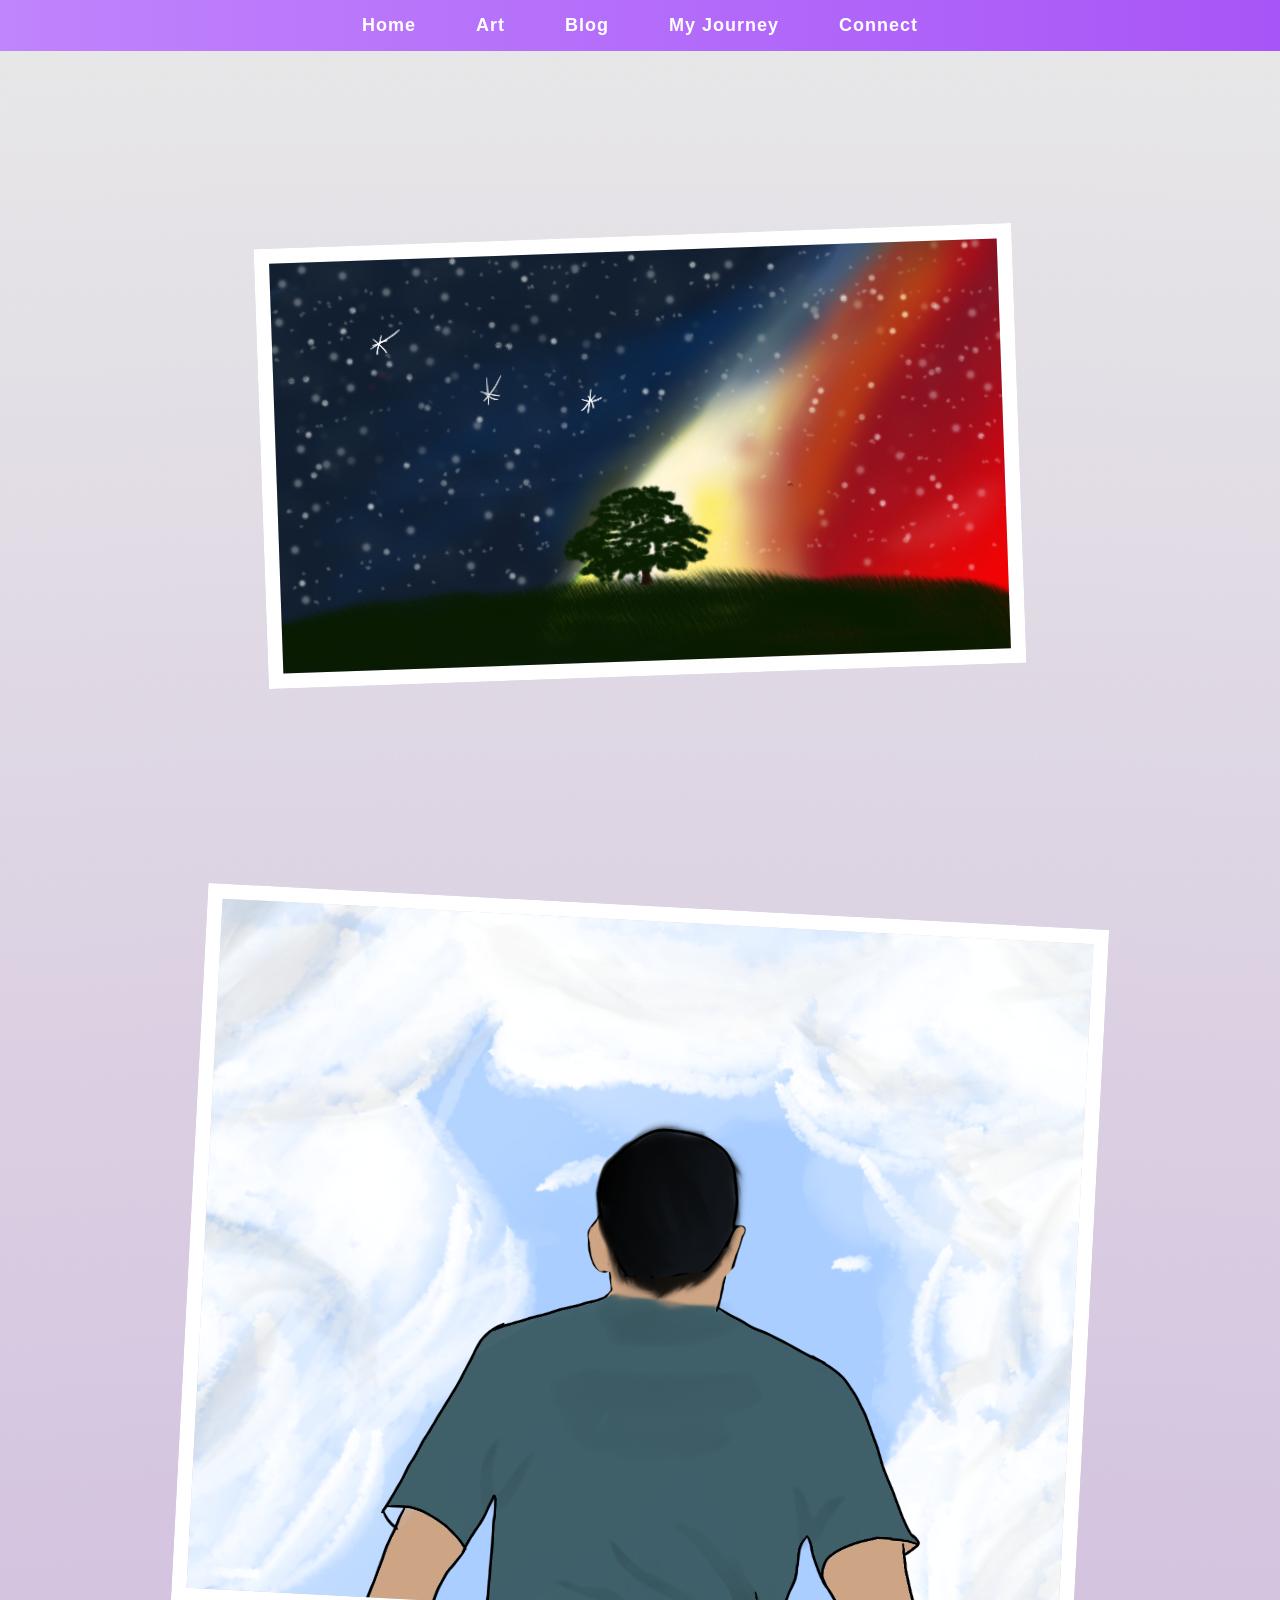
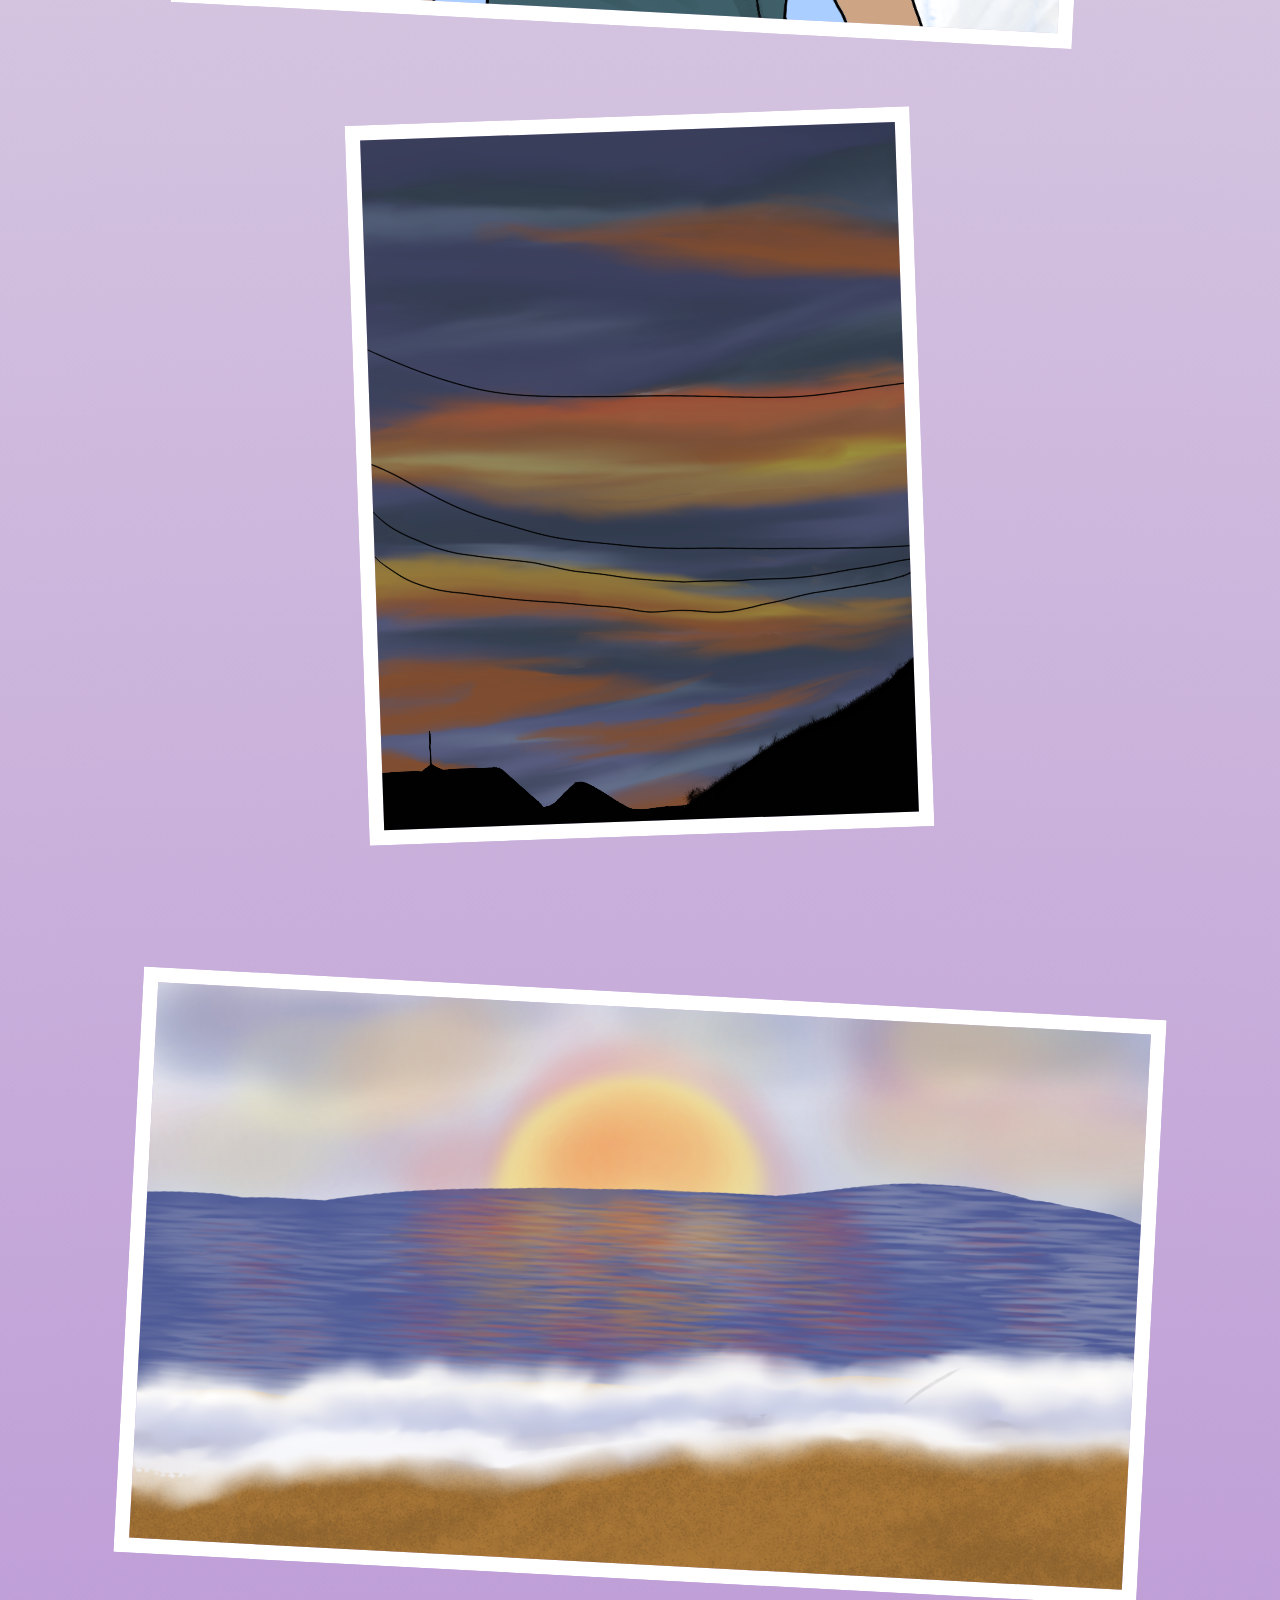
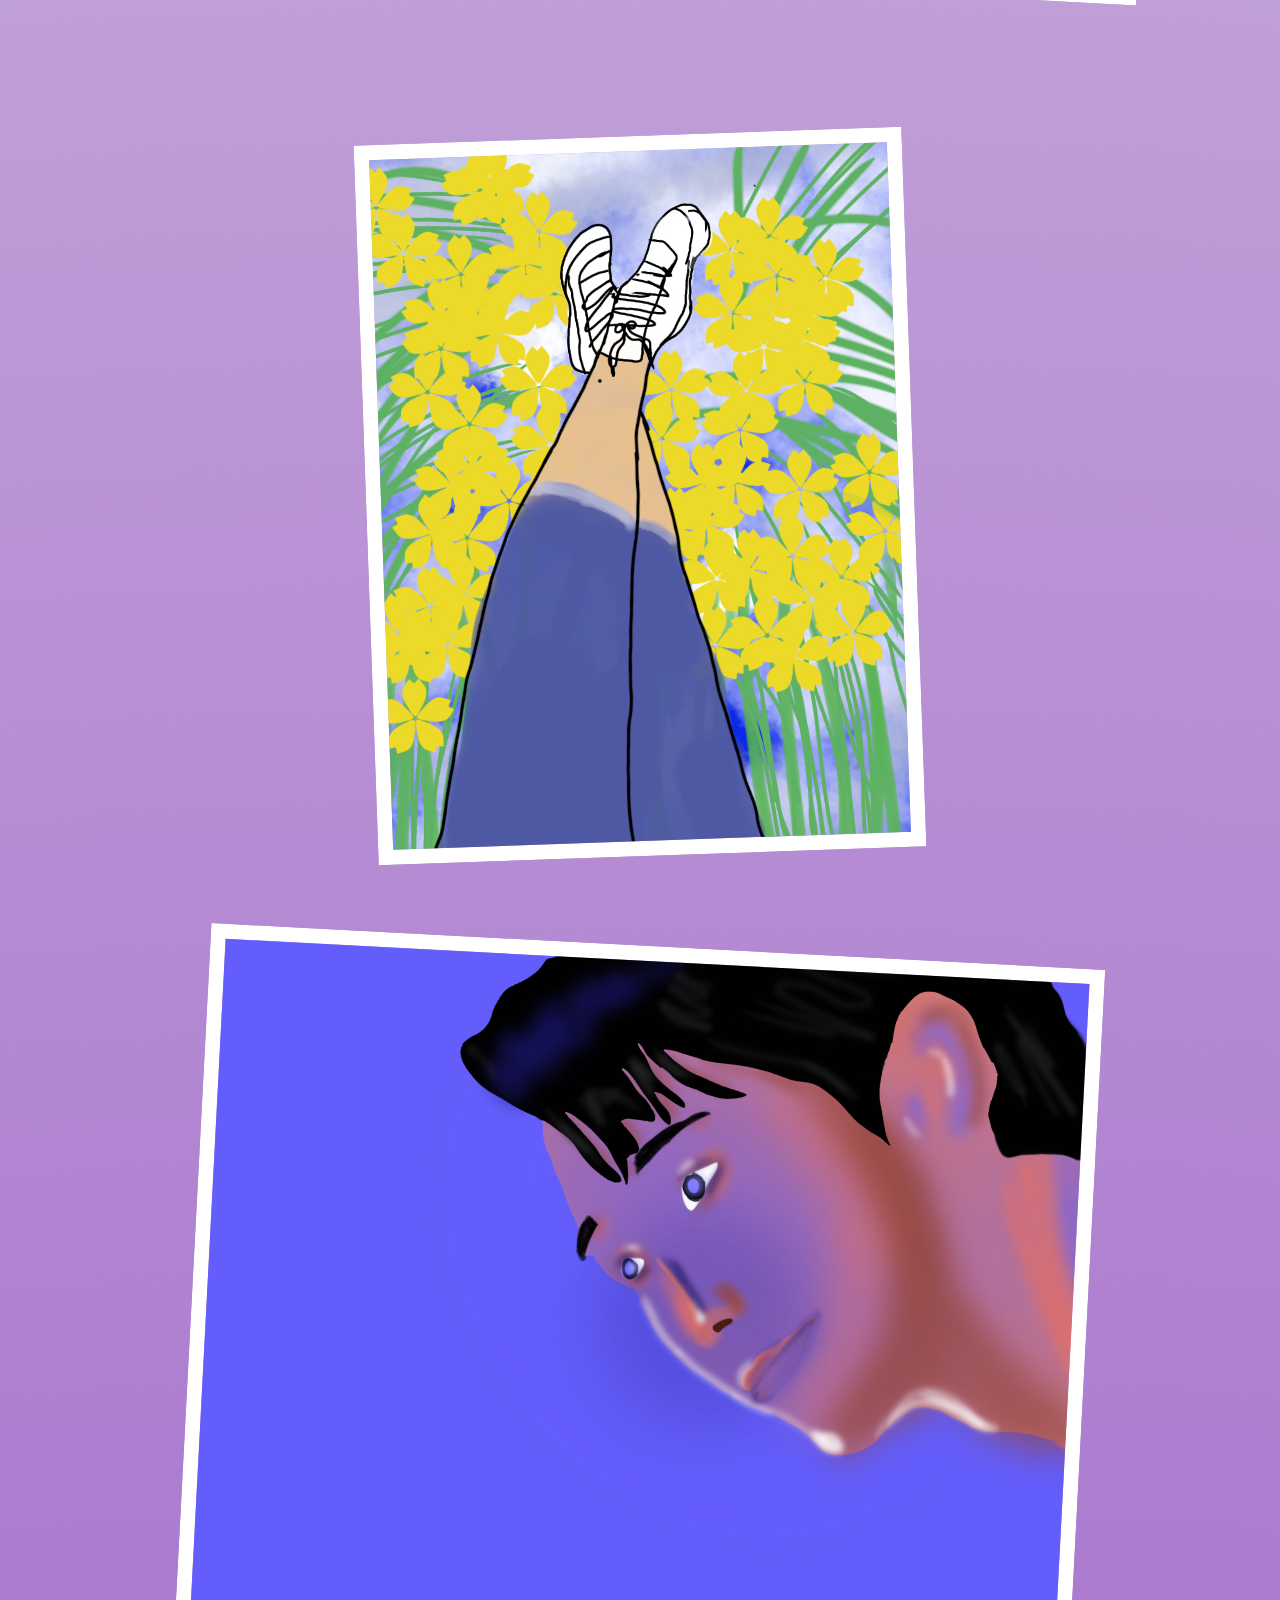
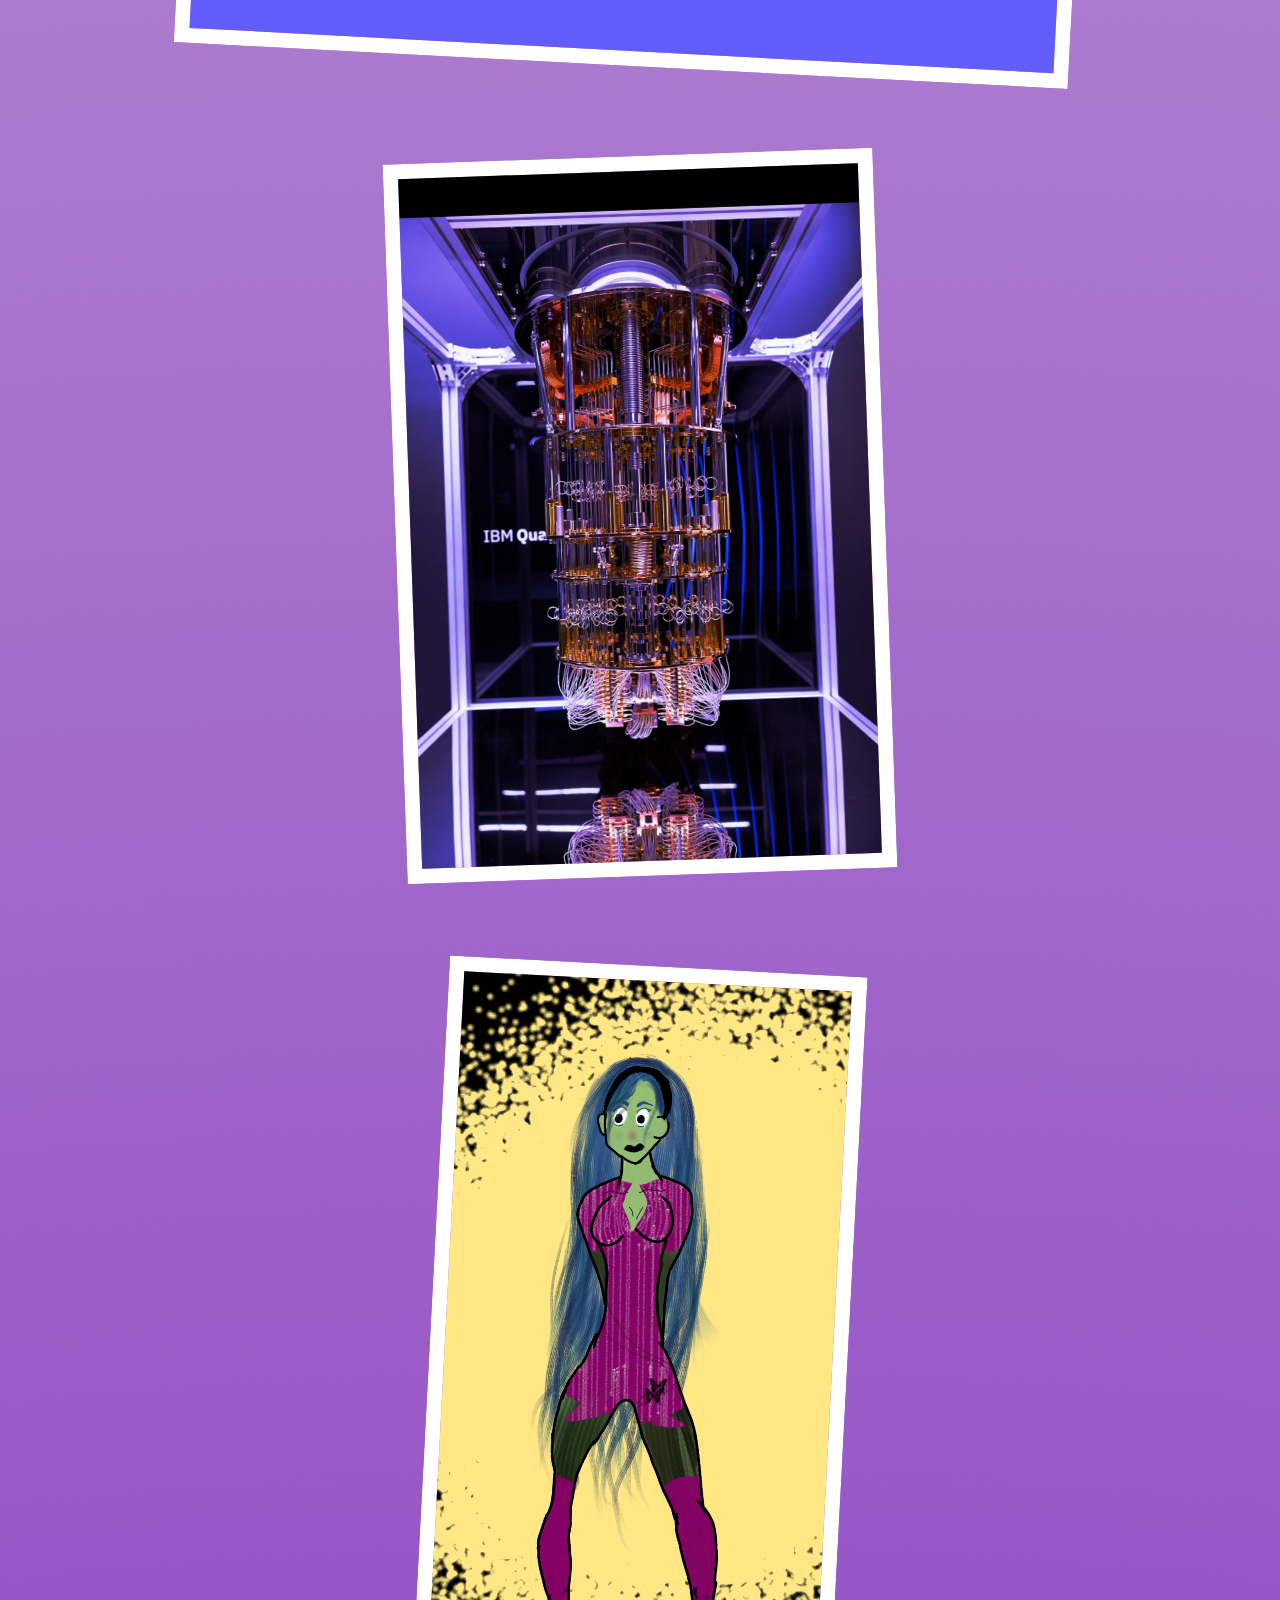
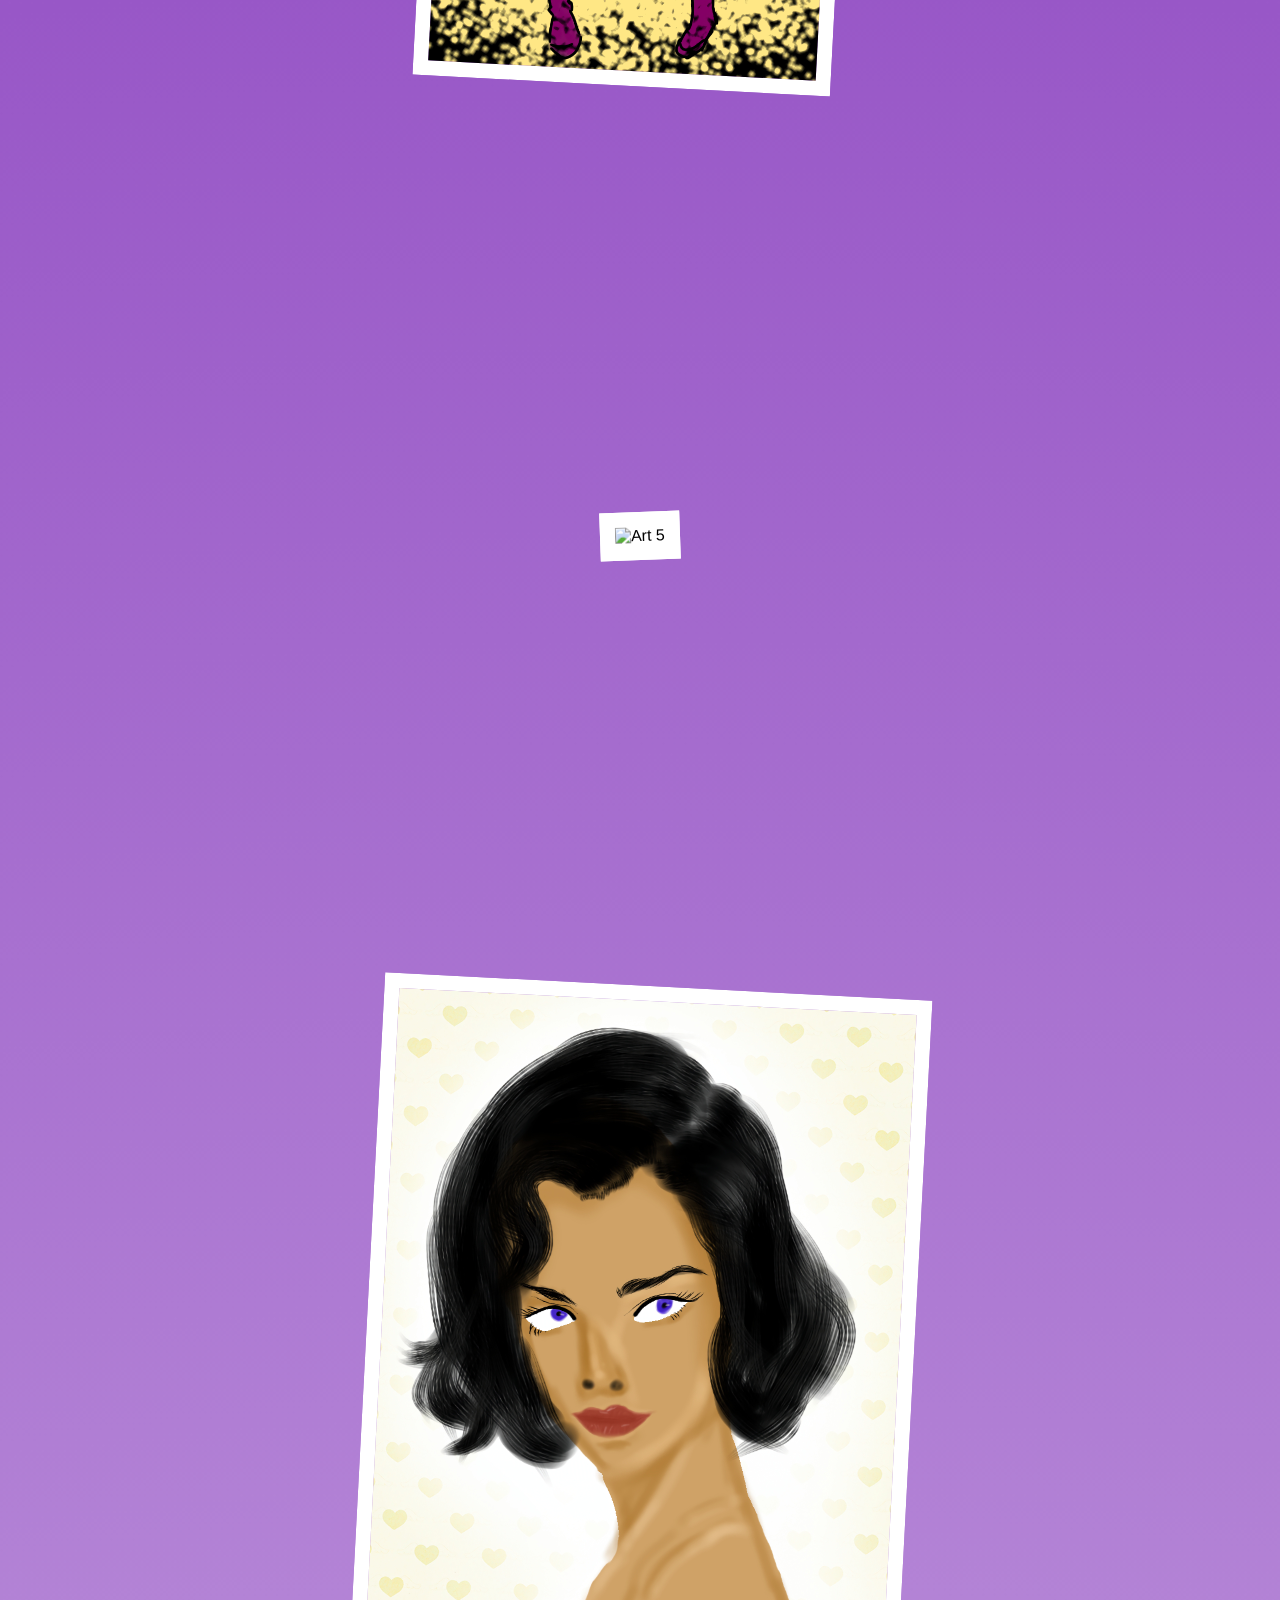
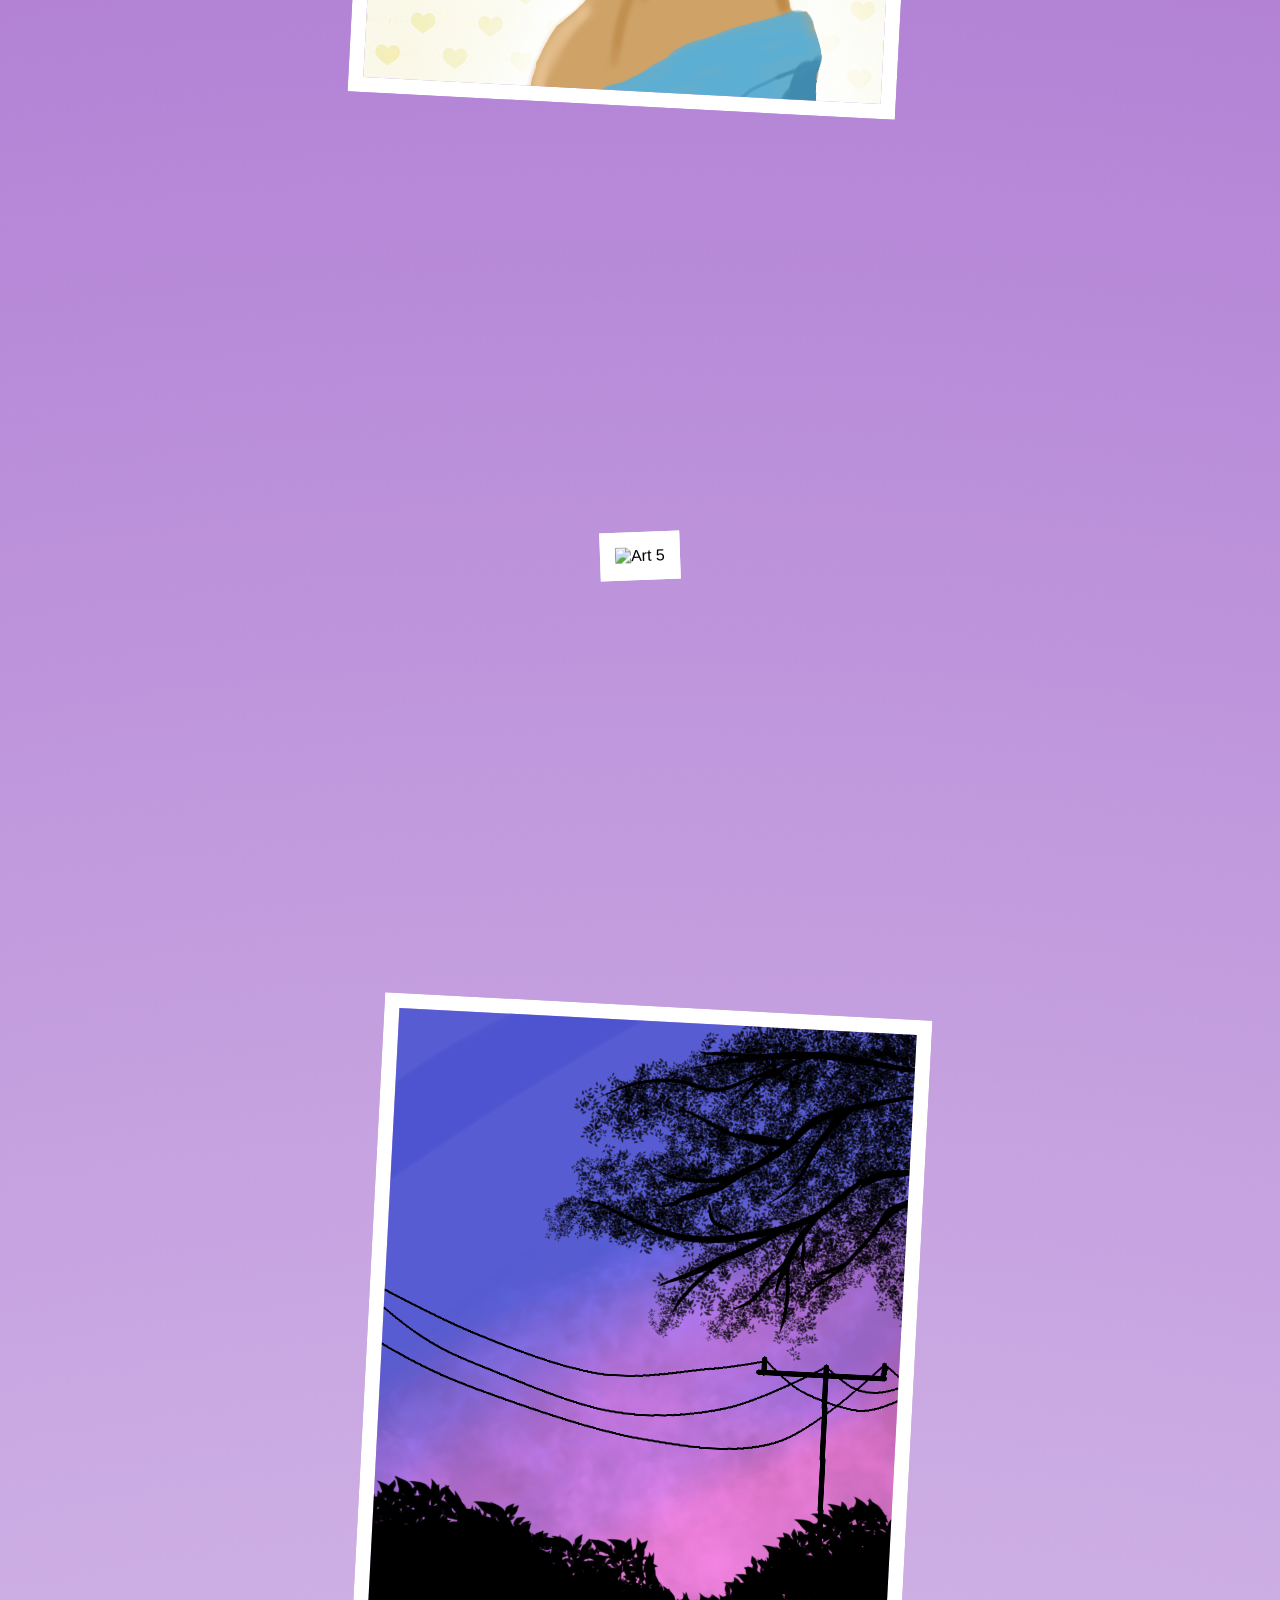
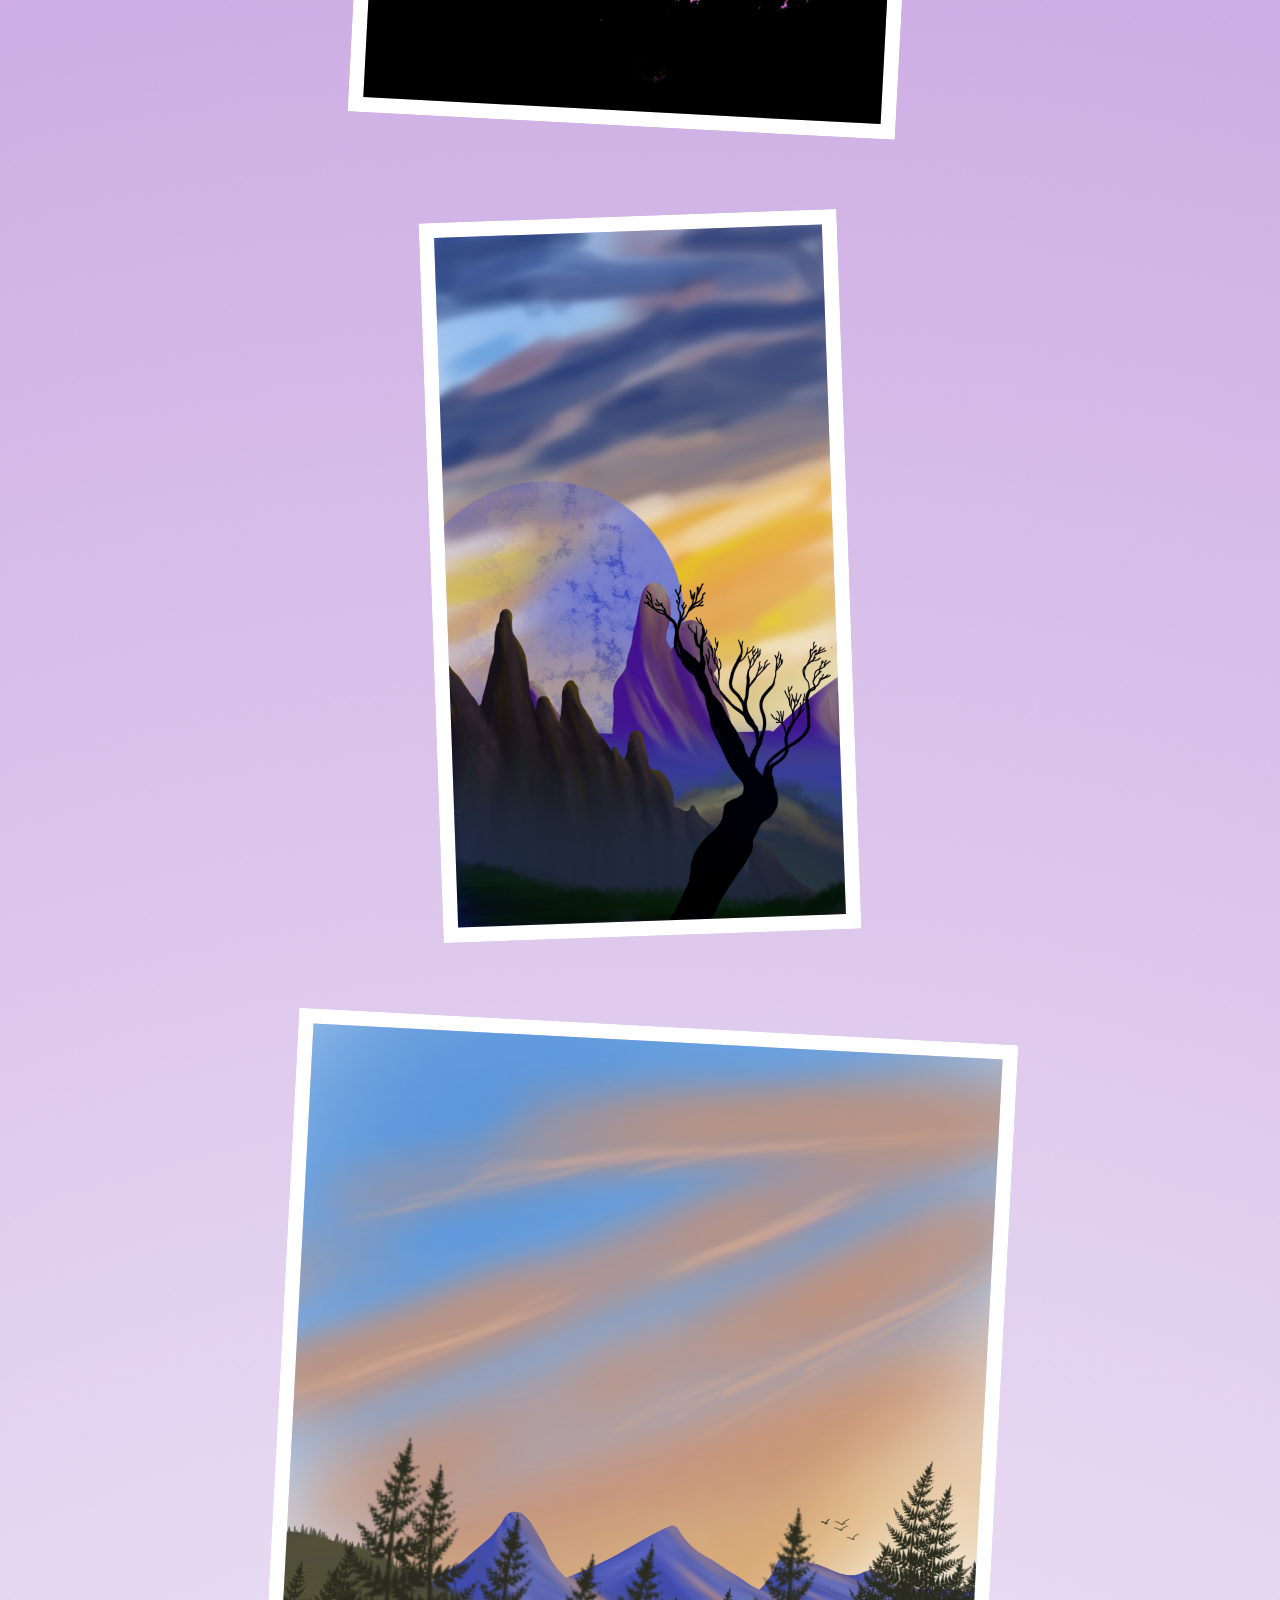
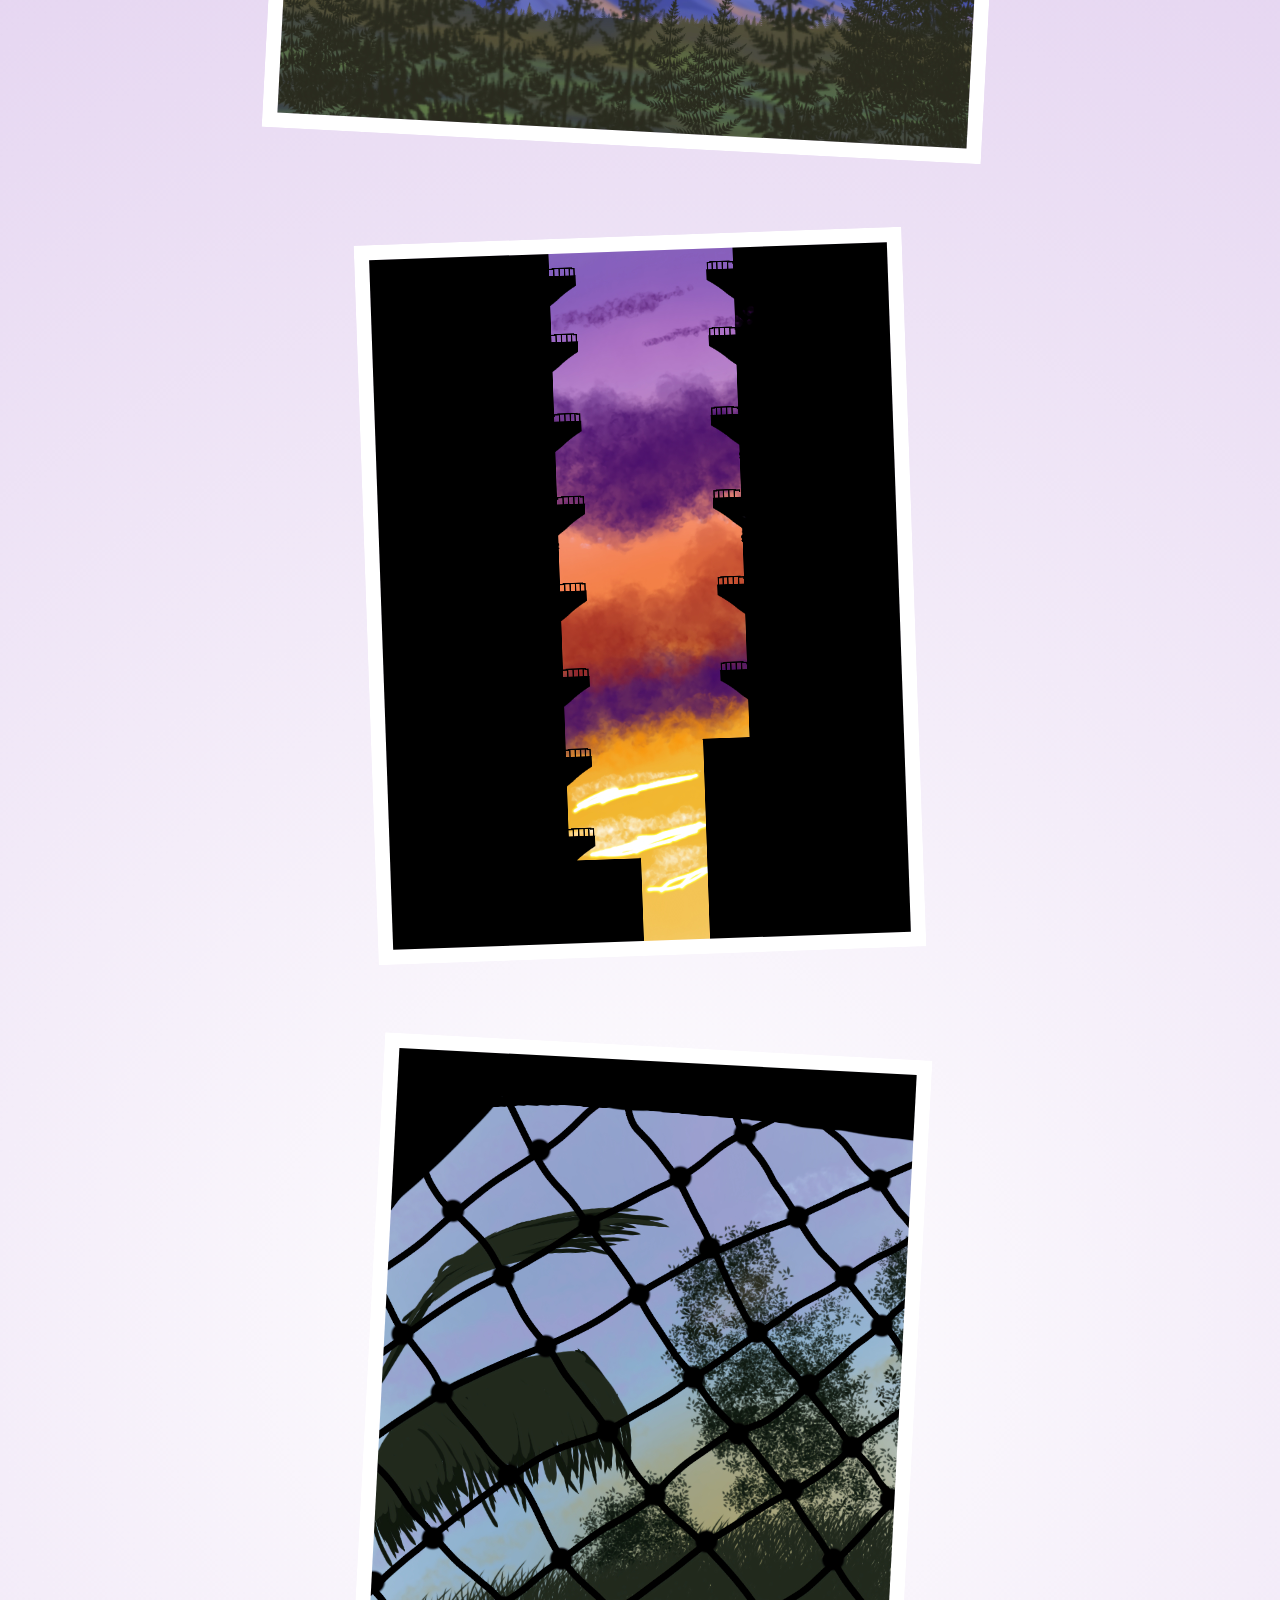
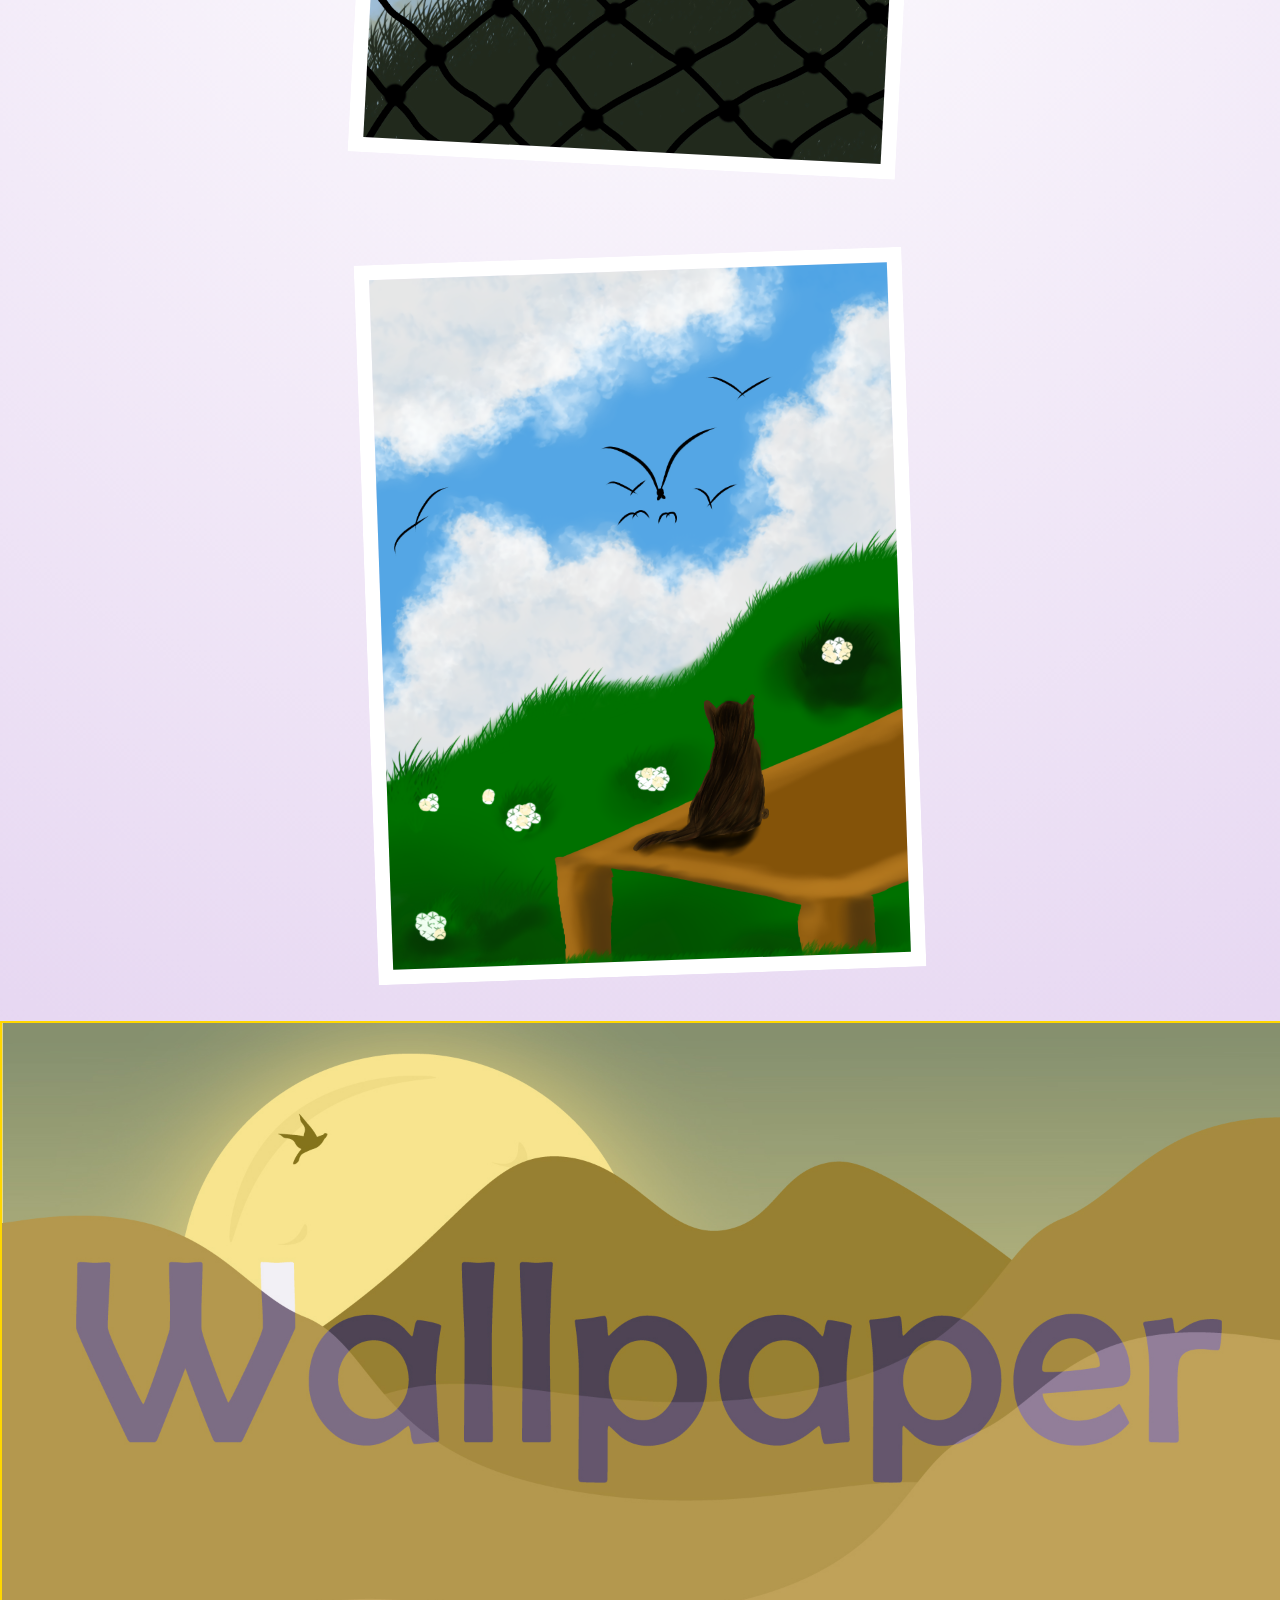
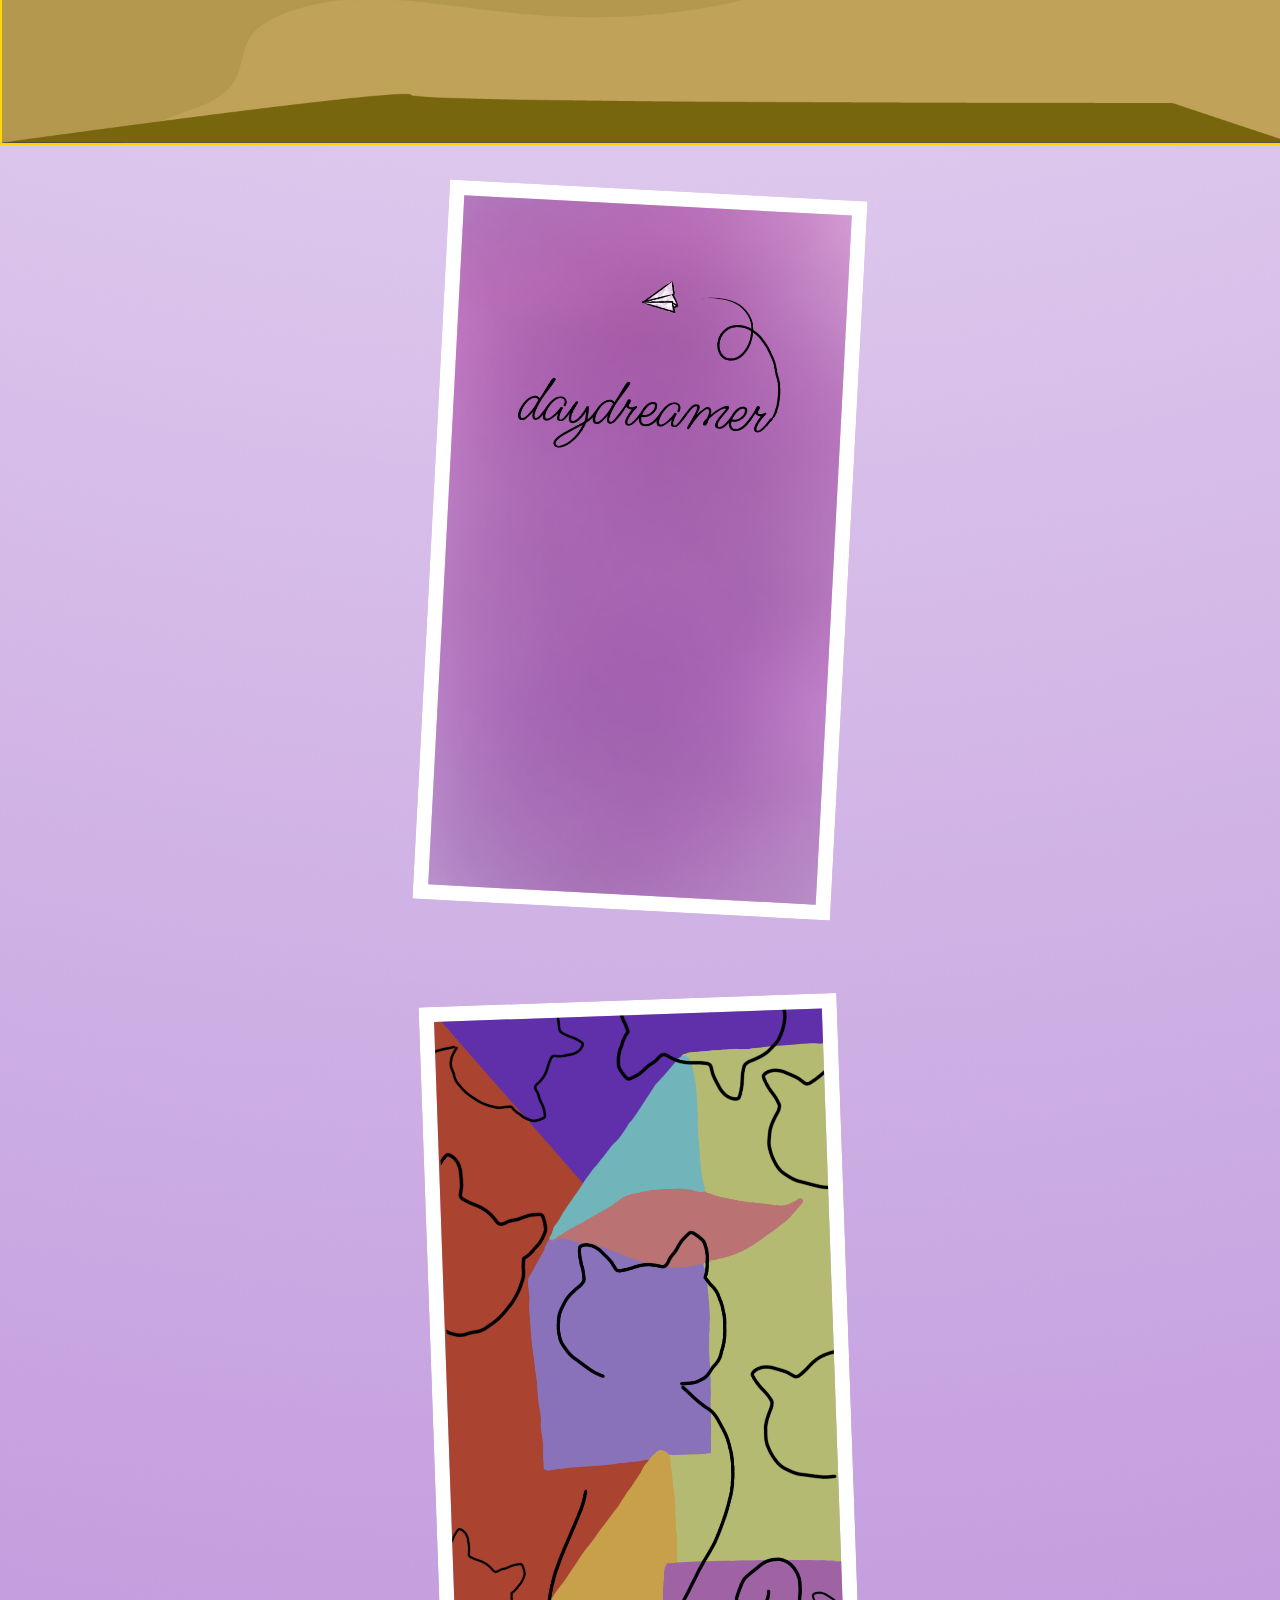
==== art/4.html @ fe864a56 "original files upload" ====
<!DOCTYPE html>
<html lang="en">
<head>
    <meta charset="UTF-8">
    <meta name="viewport" content="width=device-width, initial-scale=1.0">
    <title>Art Gallery</title>
    <link rel="stylesheet" href="art.css">
    <link rel="stylesheet" href="../nav.css">
</head>
<body>
<nav class="navbar">
    <div class="nav-item"><a href="../index.html">Home</a></div>
    <div class="nav-item"><a href="4.html">Art</a></div>
    <div class="nav-item"><a href="../Blogs/b.html">Blog</a></div>
    <div class="nav-item"><a href="../1/timeline.html">My Journey</a></div>
    <div class="nav-item"><a href="../contact/c.html">Connect</a></div>
</nav>
   <div> 
    <div class="image-container">  
        <img src="images/arora.png" alt="Art 1">
        
    </div>  

    
    <div class="image-container">  
        <img src="images/akshay_khanna.png" alt="Art 2">
        
    </div> 
    <div class="image-container">  
        <img src="images/nightsky.png" alt="Art 2">
        
    </div> 
    
    <div class="image-container">  
        <img src="images/beach.png" alt="Art 3">
        
    </div> 

    <div class="image-container">  
        <img src="images/park.jpg" alt="Art 4">
    </div>   
    
    <div class="image-container">  
        <img src="images/hae-in.png" alt="Art 5">
    </div>
    <div class="image-container">  
        <img src="images/qc.jpg" alt="Art 5">
    </div> 
    <div class="image-container">  
        <img src="images/greengirl.jpg" alt="Art 5">
    </div> 
    <div class="image-container">  
        <img src="images/dreamy night.png" alt="Art 5">
    </div> 
    <div class="image-container">  
        <img src="images/potrait0.jpg" alt="Art 5">
    </div>
    <div class="image-container">  
        <img src="images/potrait1.jpg" alt="Art 5">
    </div>
    <div class="image-container">  
        <img src="images/scene1.jpg" alt="Art 5">
    </div>
    <div class="image-container">  
        <img src="images/scenery0.png" alt="Art 5">
    </div>
    <div class="image-container">  
        <img src="images/scene2.jpg" alt="Art 5">
    </div>
    <div class="image-container">  
        <img src="images/scene3.jpg" alt="Art 5">
    </div>
    <div class="image-container">  
        <img src="images/scene4.jpg" alt="Art 5">
    </div>
    <div class="image-container">  
        <img src="images/scene4.png" alt="Art 5">
    </div>

   </div>
   <div>
    <!--------------------------------------wallpapers-------------------------------------->
    <div class="heading-image">  
        <img src="images/wallpaperbanner.jpg" alt="Art 5">
    </div> 
    
    <div class="image-container">  
        <img src="images/wallpaper1.png" alt="Art 5">
    </div> 
    <div class="image-container">  
        <img src="images/wallpaper2.png" alt="Art 5">
    </div> 
    <div class="image-container">  
        <img src="images/wallpaper4.png" alt="Art 5">
    </div> 
    <div class="image-container">  
        <img src="images/wallpaper5.png" alt="Art 5">
    </div> 
    <div class="image-container">  
        <img src="images/wallpaper6.png" alt="Art 5">
    </div> 
    <div class="image-container">  
        <img src="images/wallpaper7.png" alt="Art 5">4
    </div> 
    <div class="image-container">  
        <img src="images/wallpaper8.png" alt="Art 5">
    </div> 
    <div class="image-container">  
        <img src="images/wallpaper0.png" alt="Art 5">
    </div>

     
    </div>
    <div>
    <!--------------------------------------illustraion--------------------------------------->
     <div class="heading-image">  
        <img src="images/illustrationbanner.jpg" alt="Art 5">
    </div> 
    
    <div class="image-container">  
        <img src="images/naruto believe it [Recovered].png" alt="Art 5">
    </div> 
    <div class="image-container">  
        <img src="images/Prem_Rawat-1-01.png" alt="Art 5">
    </div> 
    <div class="image-container">  
        <img src="images/lady-01.png" alt="Art 5">
    </div>
    <div class="image-container">  
        <img src="images/sign.png" alt="Art 5">
    </div> 
    </div>
<p>
    Tools I used is illustrator, Krita, Photoshop, ibispaintx. 
</p>
</body>
</html>
---- art/art.css ----
body {
    margin: 0;
    /* Choose a background color for the 'table' or 'wall' behind the photos */
    /*background-color: #9d9af1;*/
    background: #6a2a9b;
    background: radial-gradient(circle, rgba(106, 42, 155, 1) 0%, rgba(255, 255, 255, 1) 0%, rgba(152, 87, 199, 1) 49%, rgba(232, 232, 232, 1) 100%);
    font-family: sans-serif;
}

/* The Container (The Sticky Wrapper) */
.image-container {
    position: sticky;
    top: 50px; /* Adjust this to control where the stack starts */
    height: 90vh;
    width: 100%;
    display: flex;
    justify-content: center;
    align-items: center;
    
    /* CRITICAL: Make background transparent so you only see the image */
    background-color: transparent; 
    z-index: 1; /* Ensures stacking order */
}

/* The Image (The Photo) */
.image-container img {
    max-width: 80%;  /* Slightly smaller to see the stack effect better */
    max-height: 80vh;
    height: auto;
    width: auto;
    display: block;
    
    /* The Frame */
    border: 15px solid white;
    background-color: white;
    box-sizing: border-box;
    
    /* The Shadow (Creates the depth between layers) 
    box-shadow: 0 20px 50px rgba(0,0,0,0.5);*/
    
    /* Smooth transition for the rotation */
    transition: transform 0.3s ease;
}

/* --- ROTATION EFFECT (The Messy Stack Look) --- */

/* Image 1: Slight Left Tilt */
.image-container:nth-child(odd) img {
    transform: rotate(-2deg);
}

/* Image 2: Slight Right Tilt */
.image-container:nth-child(even) img {
    transform: rotate(3deg);
}
.heading-image {
    width: 100%;
    height: auto;   /* Full screen height */
    overflow: hidden;
    position: relative;
    border: 2px solid gold; /* optional */
}

.heading-image img {
    width: 100%;
    height: 100%;
    object-fit: contain;   /* Makes it fill without stretching */
    display: block;
}
/*.heading-image{
      width: 1920px;
    height: 1080px;
    background-color: rgba(182, 181, 249,0);
    background-repeat: no-repeat;
    background-size: contain;
    display: flex;
    /*flex-direction: column;
    justify-content: flex-end;
    align-items: flex-start;
    position: relative;
    top:0;
    background-position: center;
   border: 2px solid gold;
    
}*/

/* Text Styling 
.image-container p {
    position: absolute;
    color: white;
    font-size: 24px;
    background-color: rgba(0,0,0,0.7);
    padding: 10px 20px;
    border-radius: 5px;
    pointer-events: none;
    z-index: 10; /* Ensure text is on top of image 
}*/

/* Alternate Text Positions 
.image-container:nth-child(odd) p {
    bottom: 15%;
    left: 10%;
}

.image-container:nth-child(even) p {
    top: 15%;
    right: 10%;
}*/
---- nav.css ----
/* Navbar container */
body {
    margin: 0;
    padding: 0;
}
.navbar {
    margin: 0;
    padding: 0;
    box-sizing: border-box;
    display: flex;
    justify-content: center;
    align-items: center;
    gap: 60px;
    background: linear-gradient(90deg, #c084fc, #a855f7);
    padding: 15px 0;
    position: sticky;
    top: 0;
    z-index: 1000;
}

/* Each item */
.nav-item a {
    text-decoration: none;
    color: white;
    font-size: 18px;
    font-weight: 600;
    letter-spacing: 1px;
    transition: 0.3s ease;
}

/* Hover effect */
.nav-item a:hover {
    color: #2d033b;
}
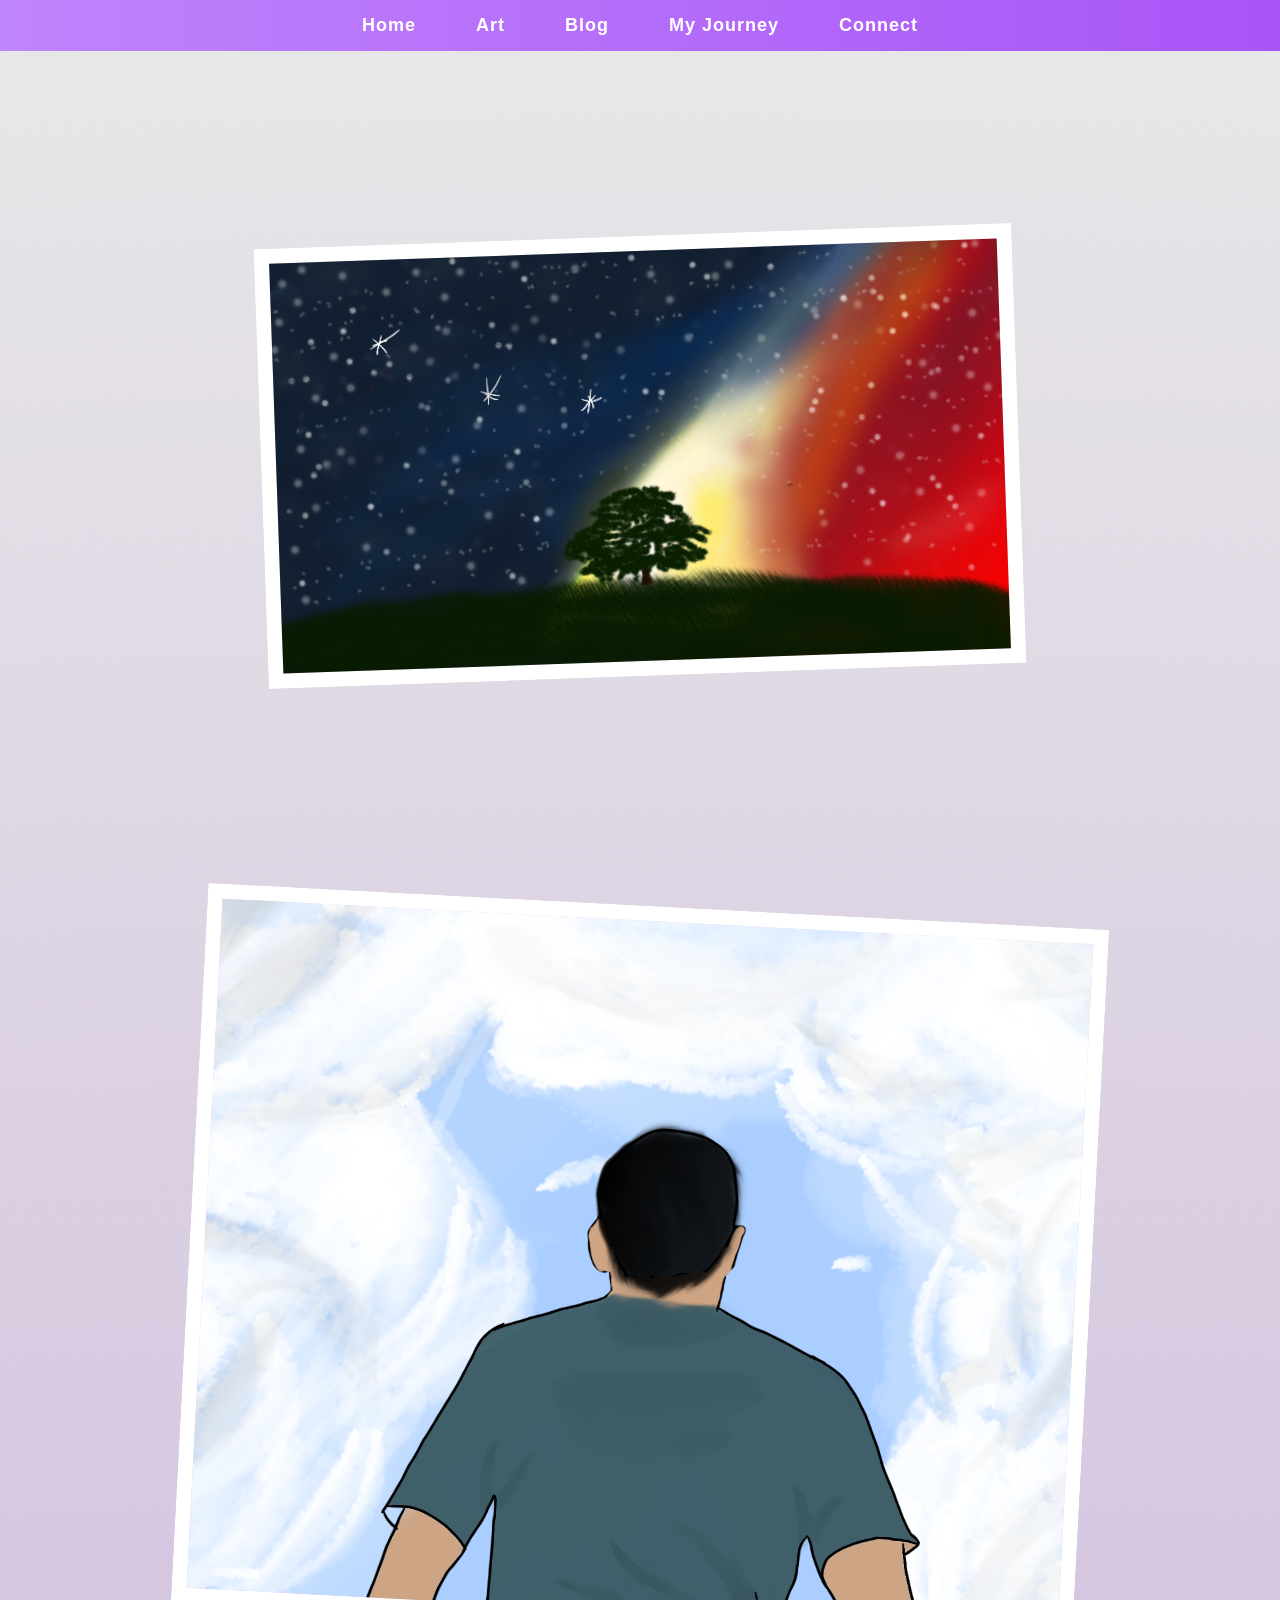
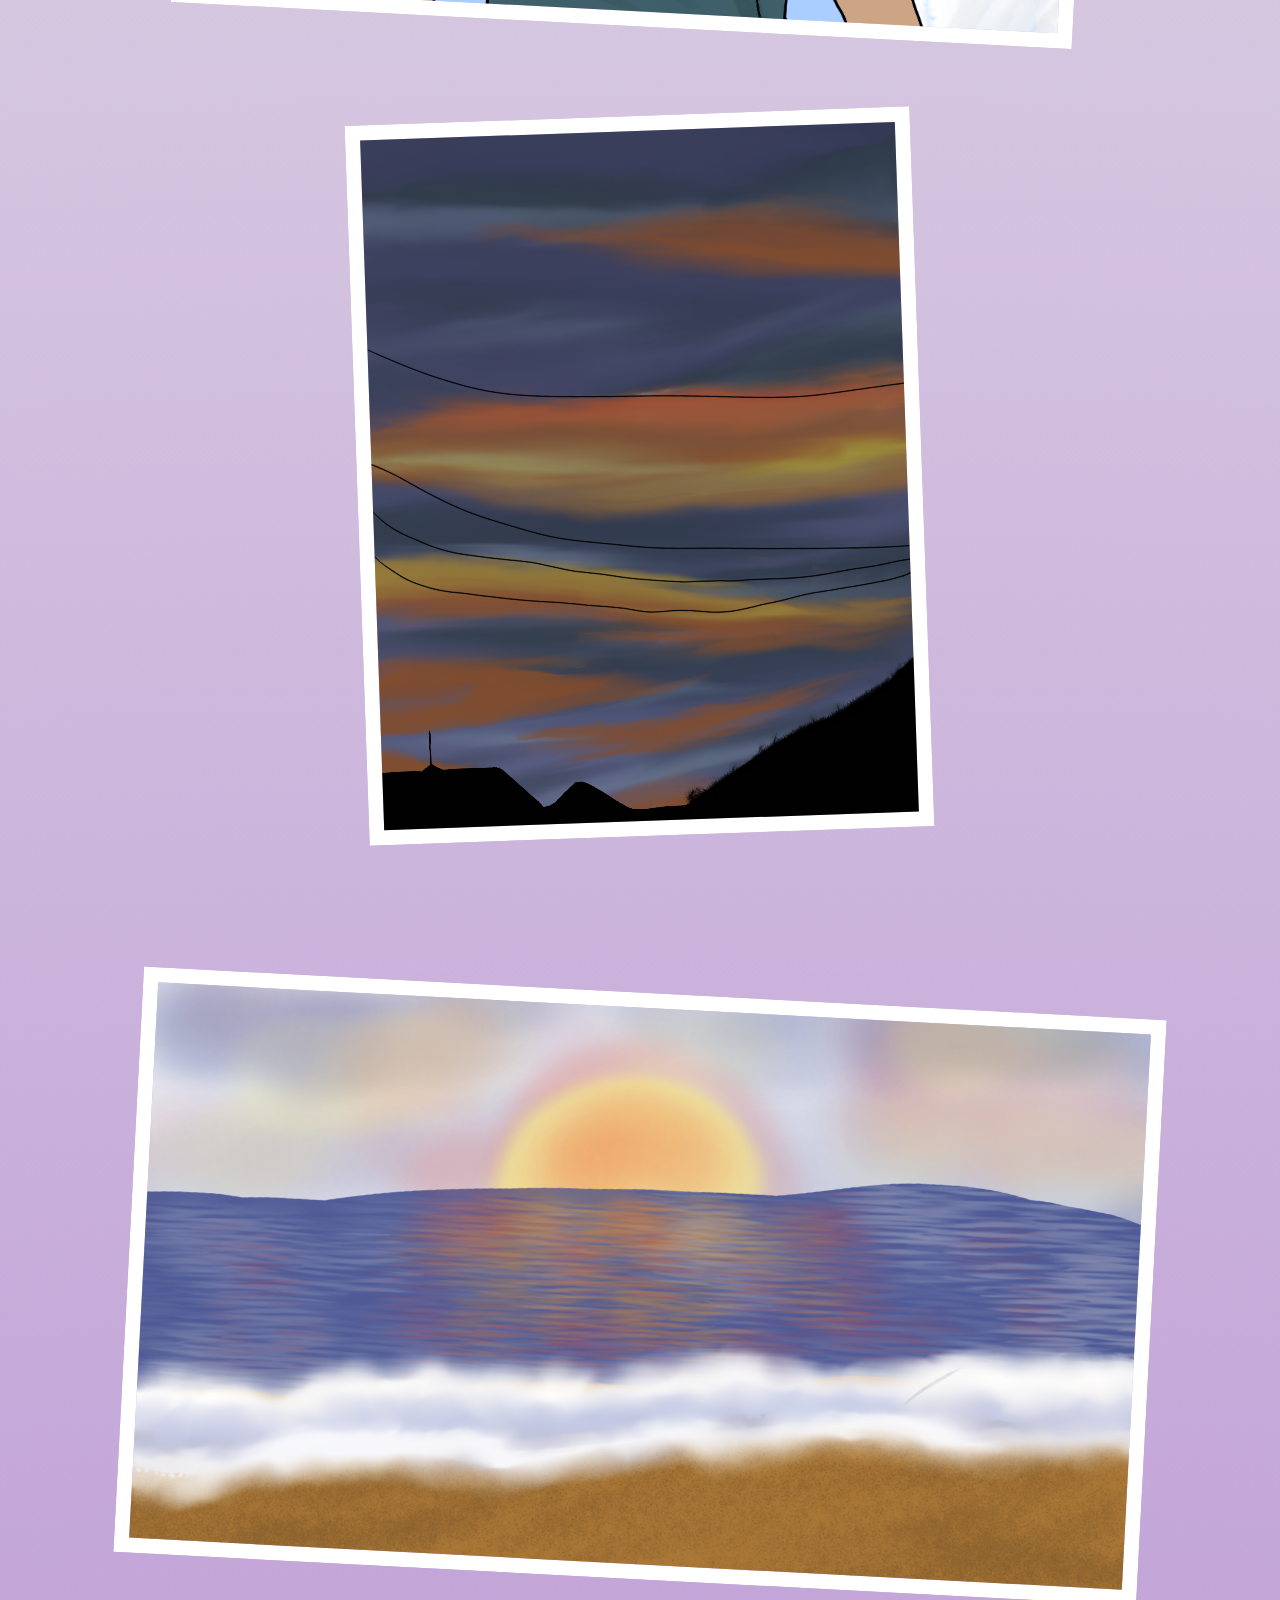
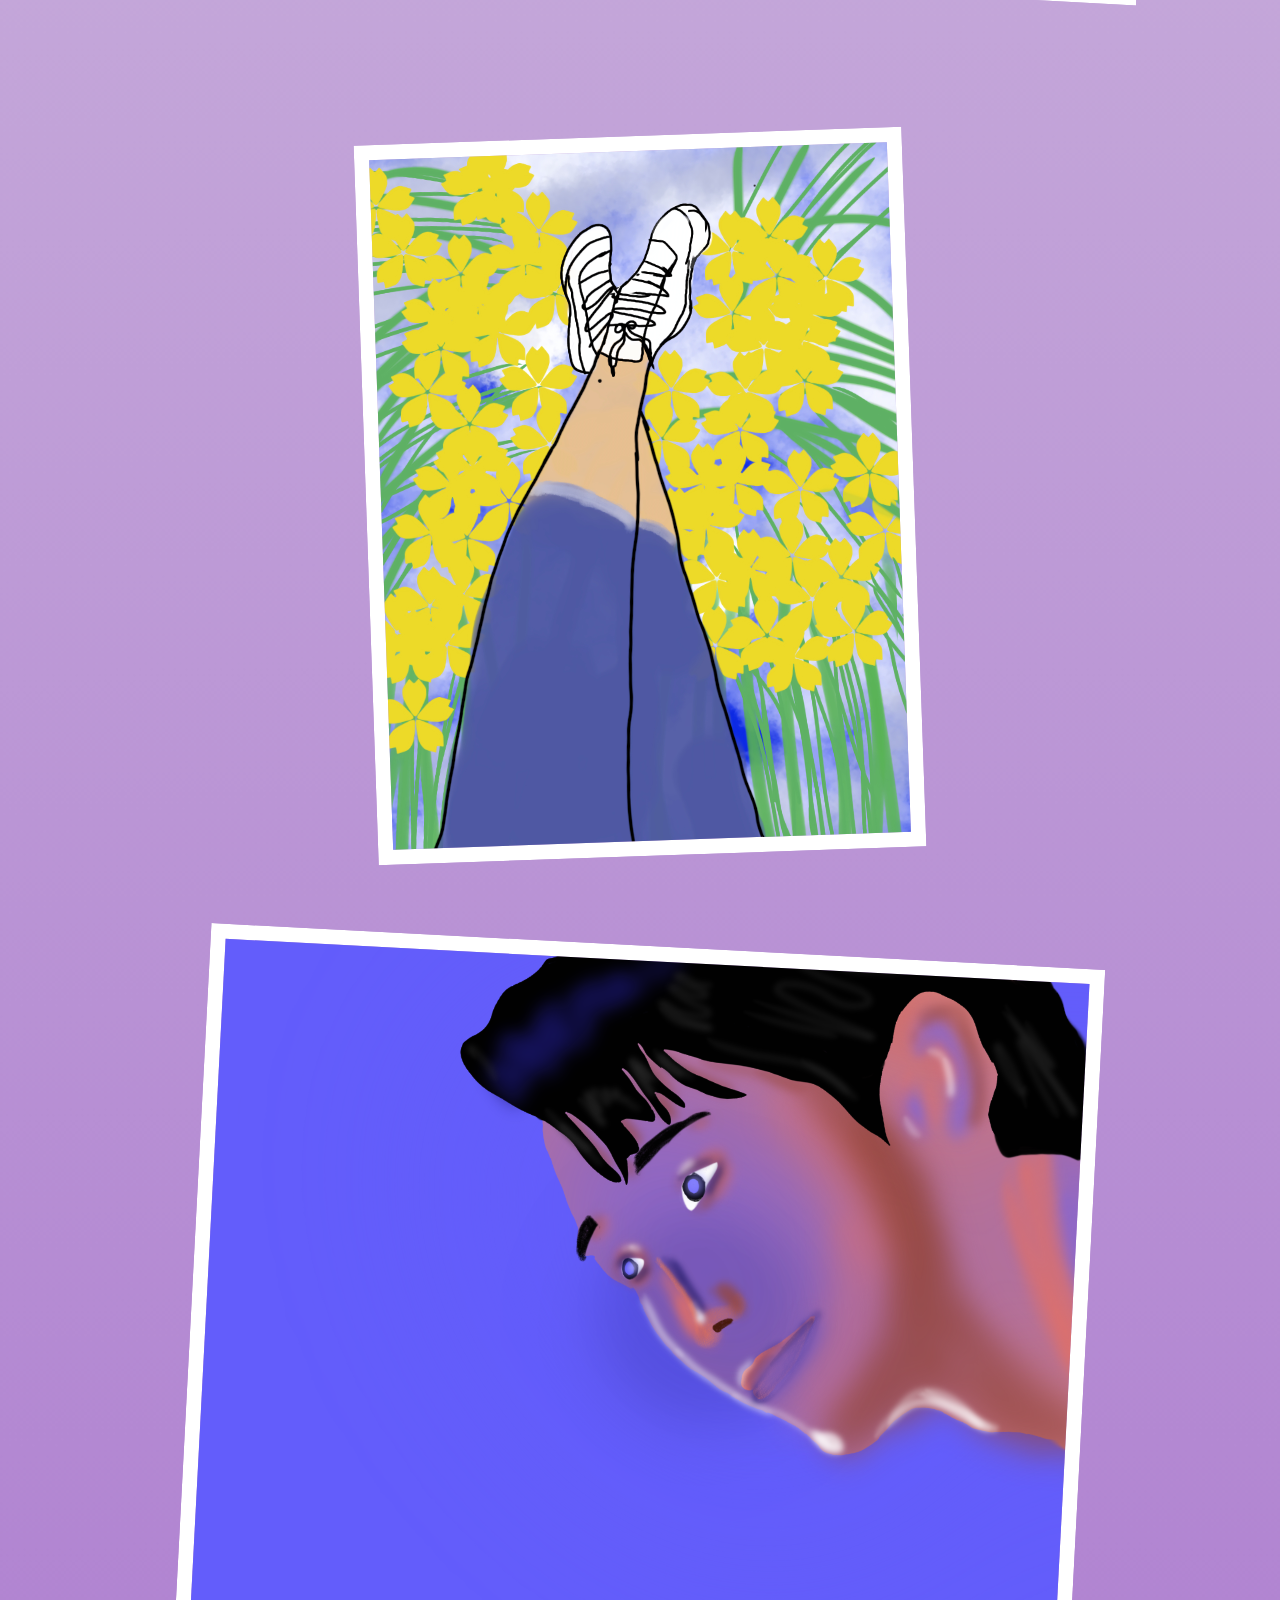
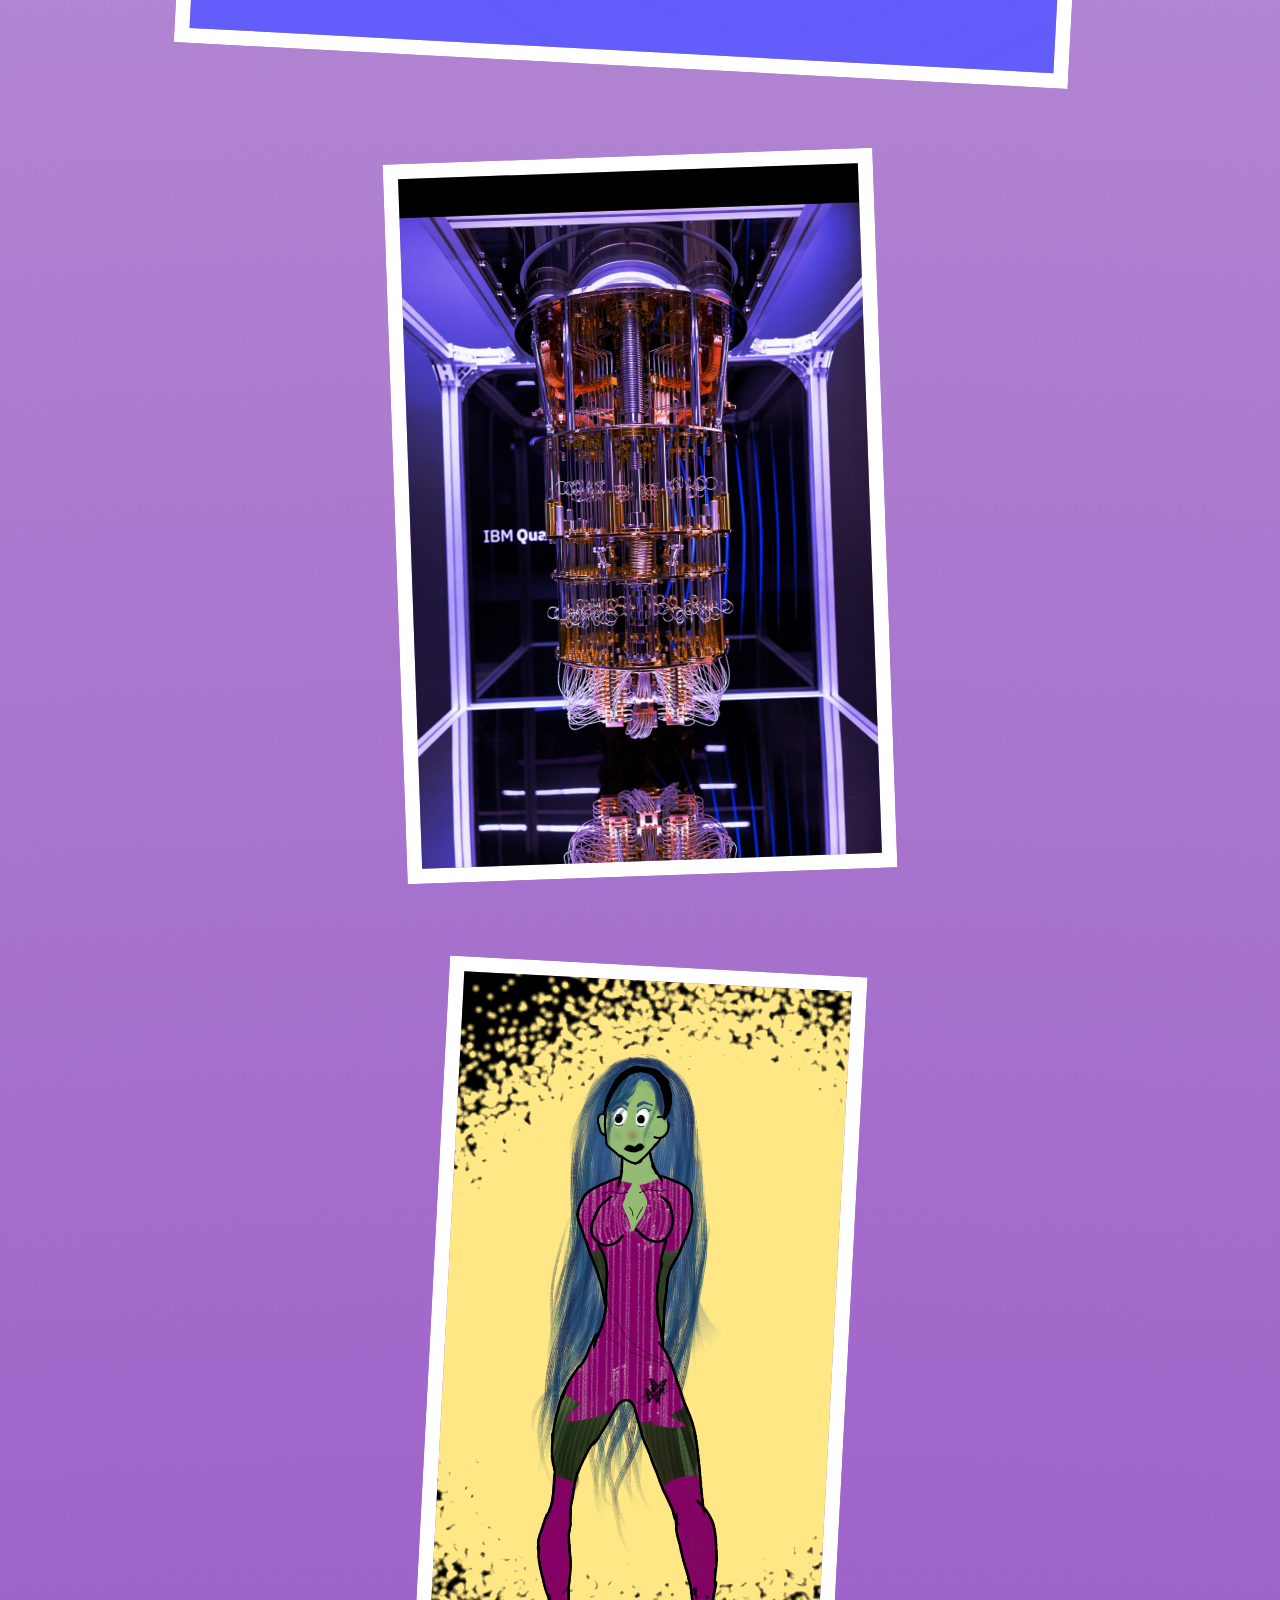
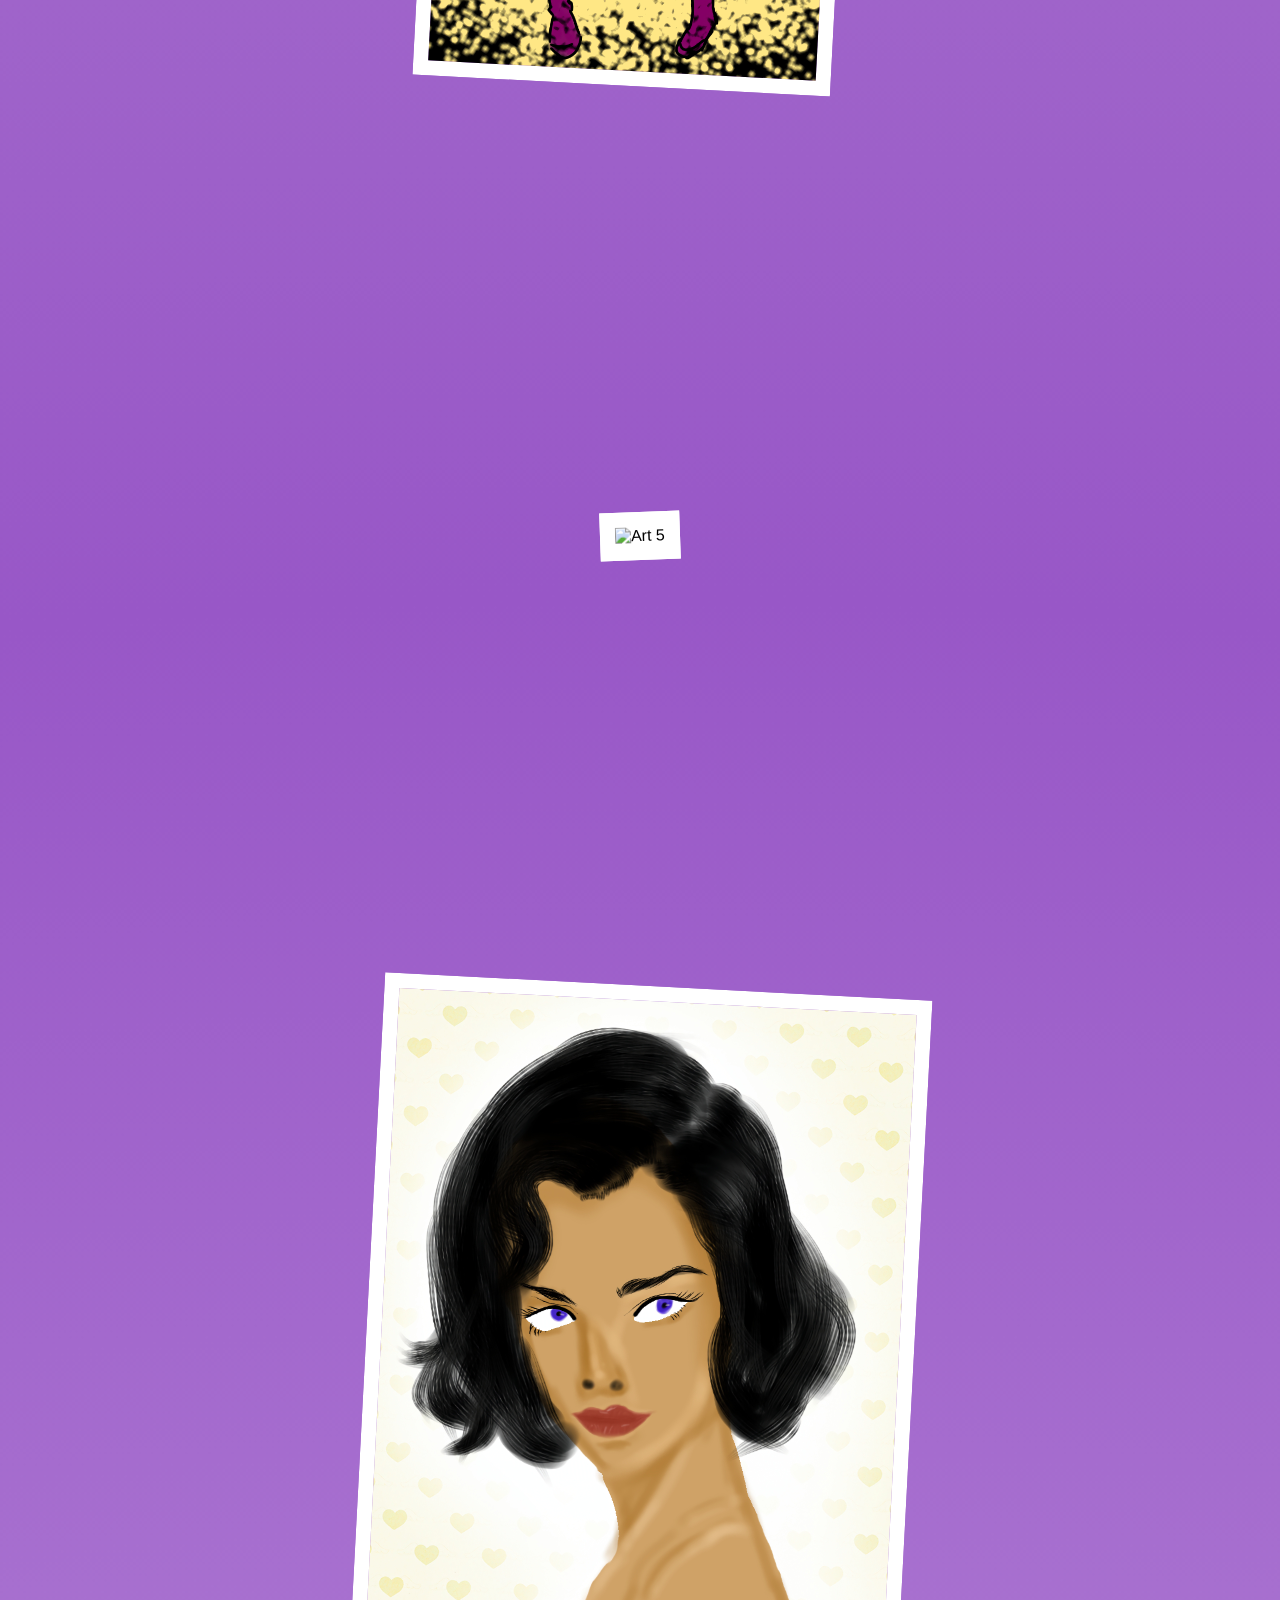
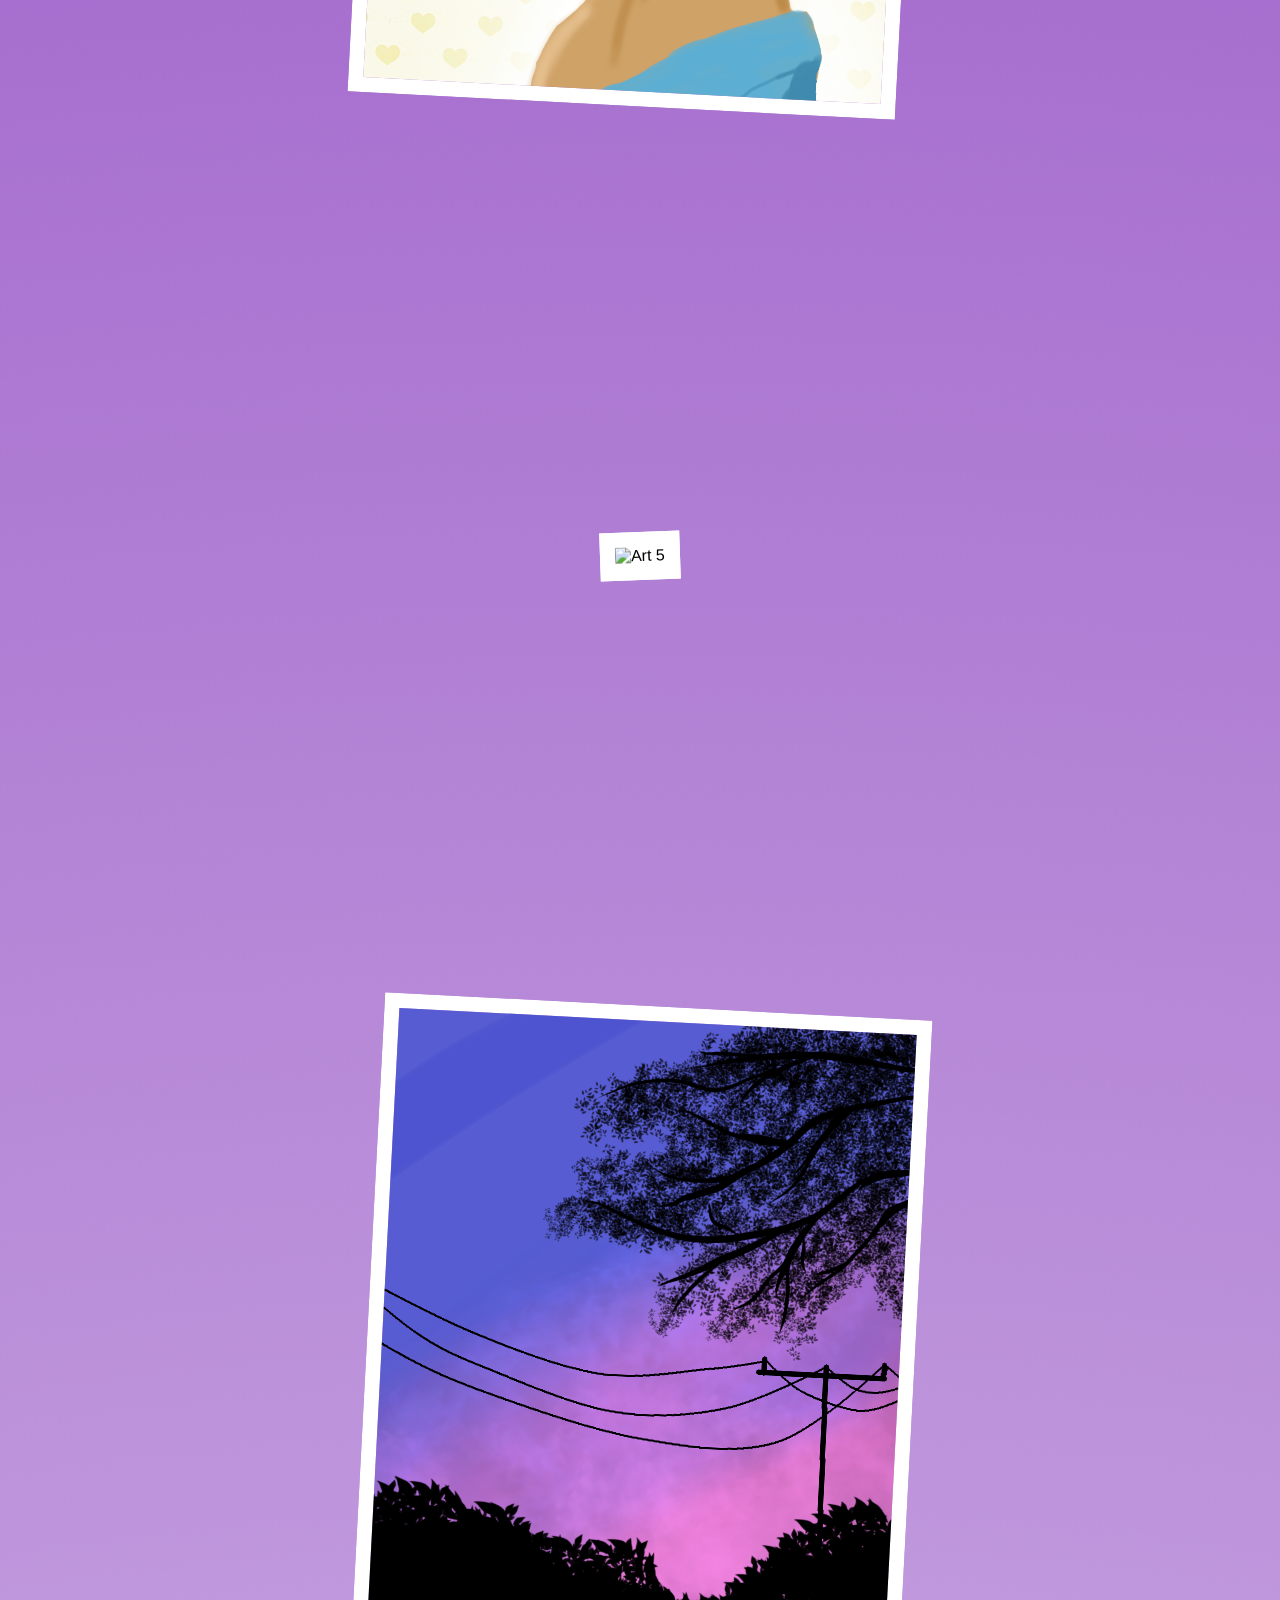
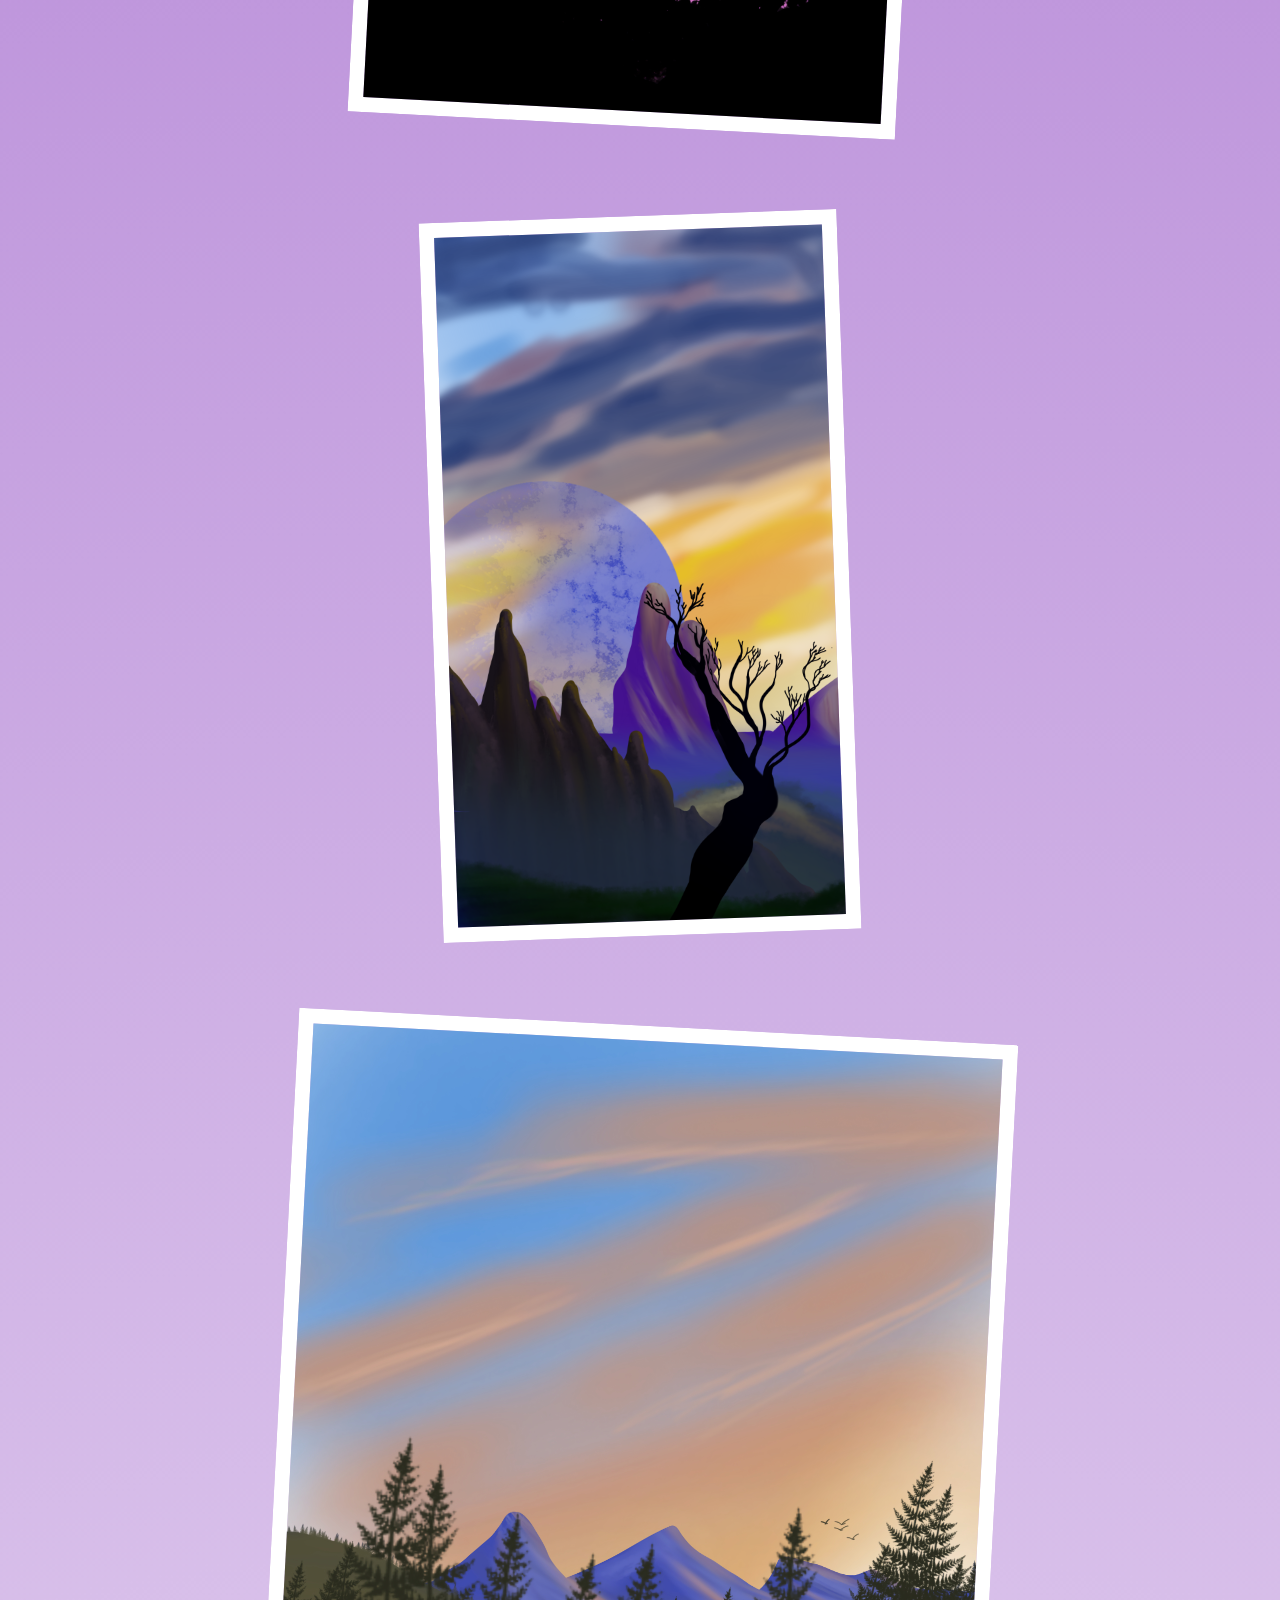
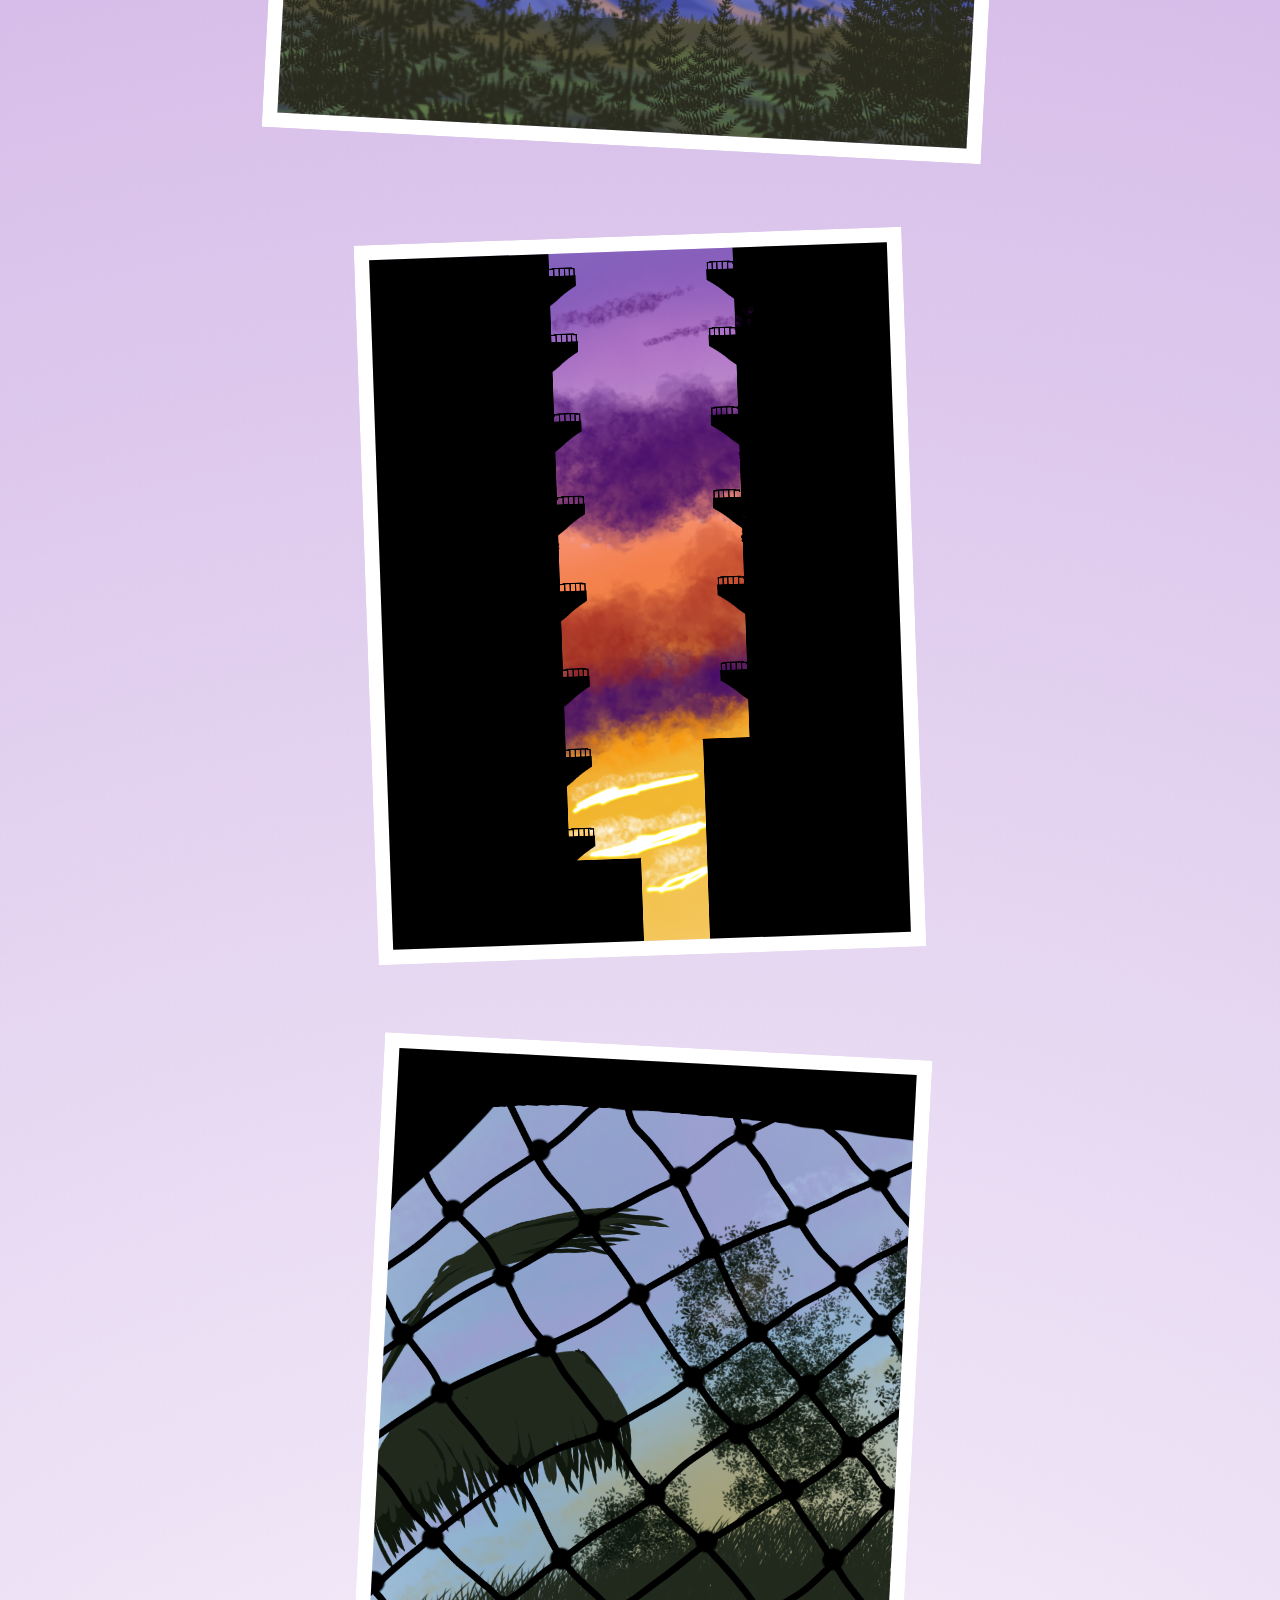
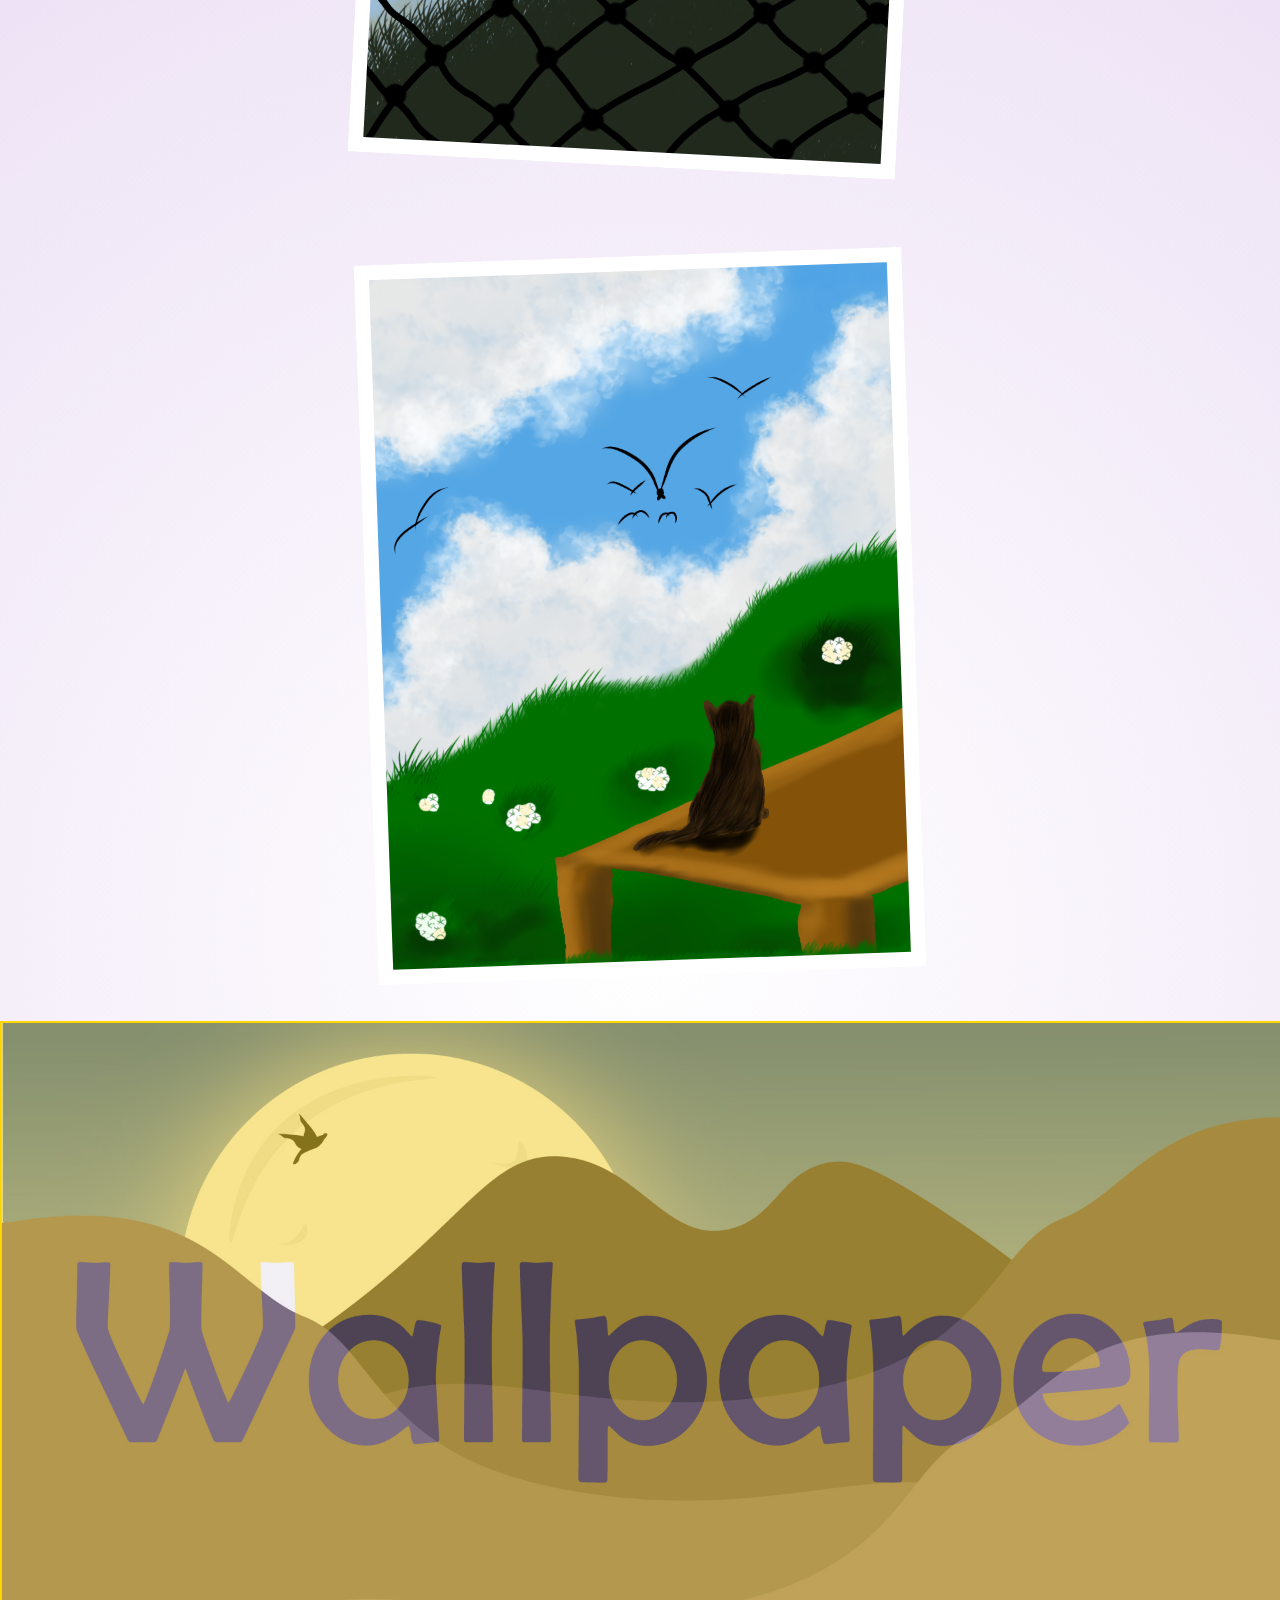
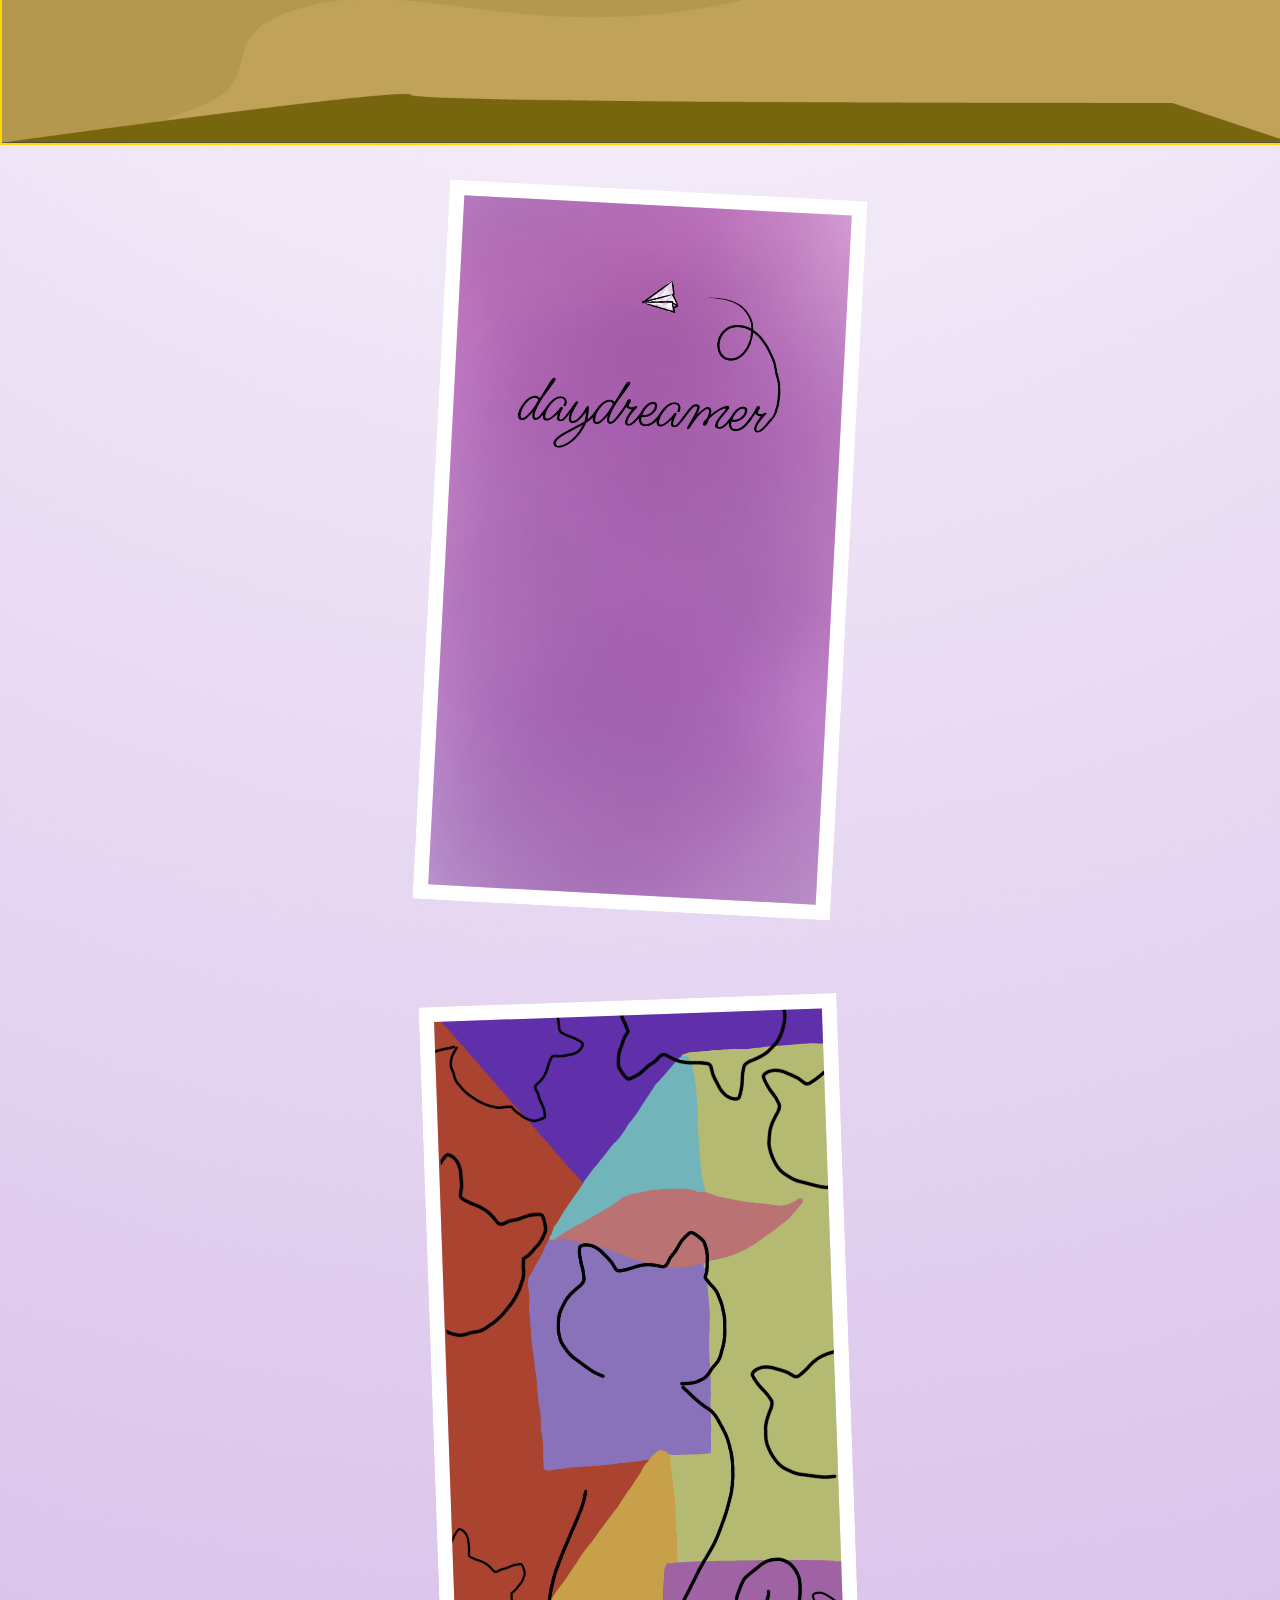
==== commit e69b24e2: "added naruto , totoro, spy family and love and war character" ====
--- a/art/4.html
+++ b/art/4.html
@@ -118,8 +118,21 @@
     </div> 
     
     <div class="image-container">  
-        <img src="images/naruto believe it [Recovered].png" alt="Art 5">
+        <img src="images/naruto believe it.png" alt="Art 5">
     </div> 
+
+    <div class="image-container">  
+        <img src="images/TOTORO.png alt="Art 5">
+    </div>
+
+    <div class="image-container">  
+        <img src="images/spy_family.png" alt="Art 5">
+    </div>
+
+    <div class="image-container">  
+        <img src="images/love and war character.png" alt="Art 5">
+    </div>
+
     <div class="image-container">  
         <img src="images/Prem_Rawat-1-01.png" alt="Art 5">
     </div> 
